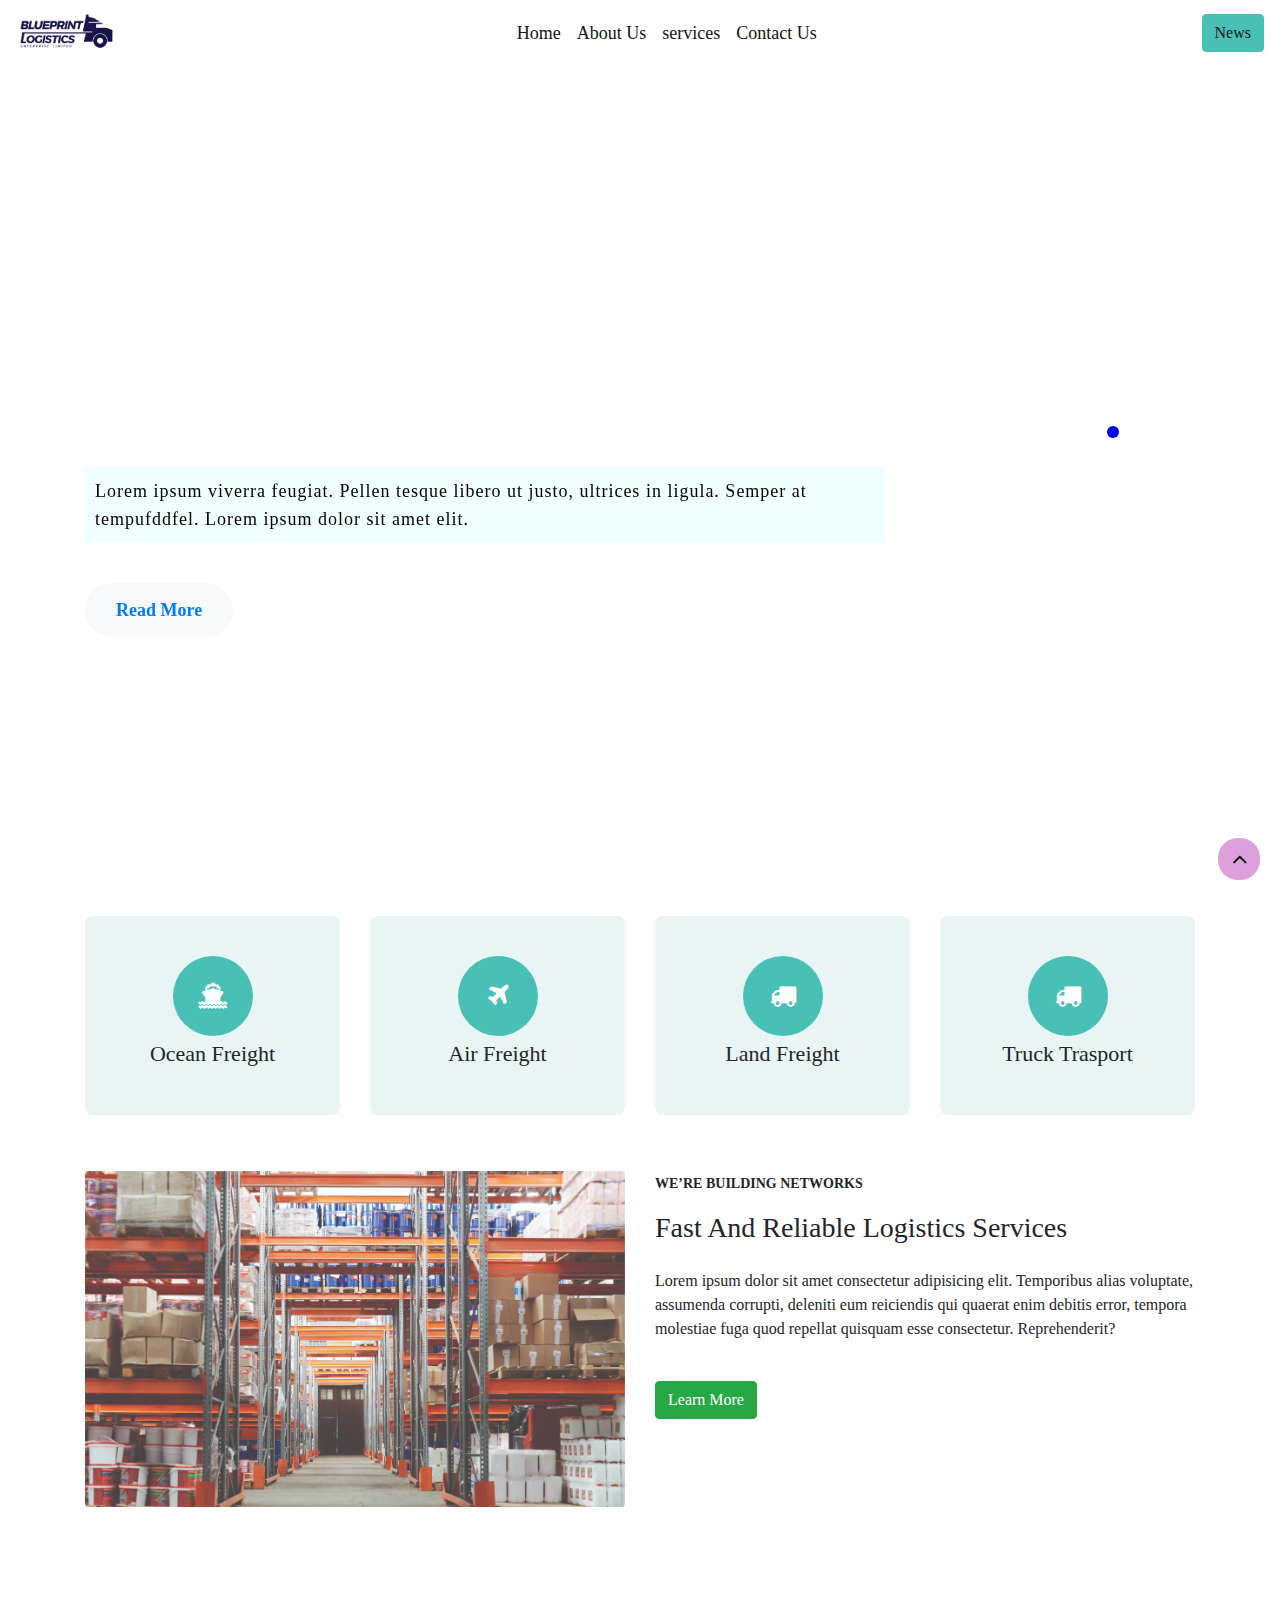
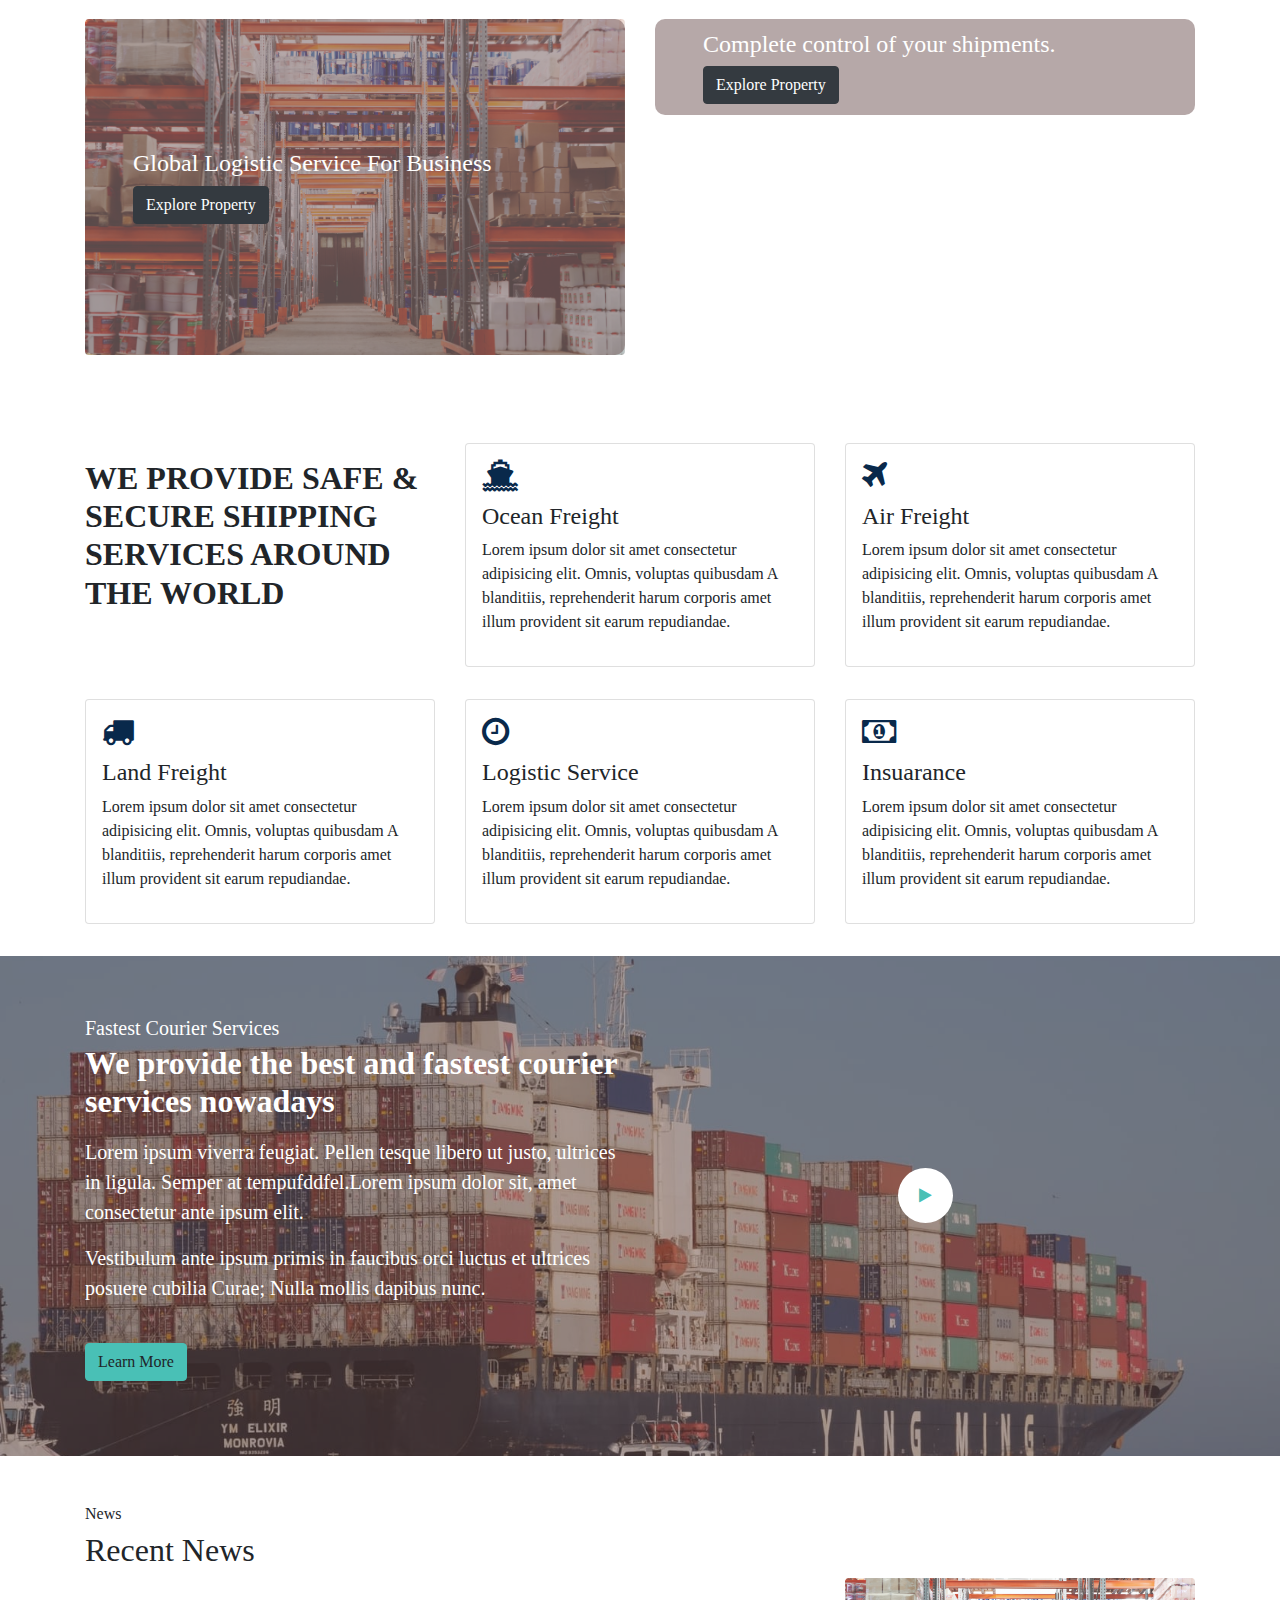
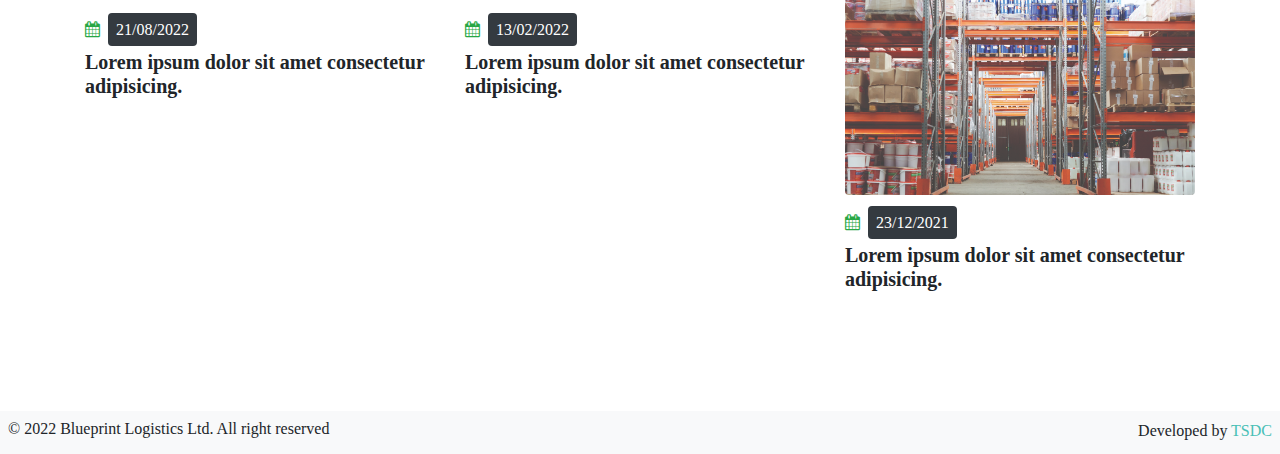
==== index.html @ 457ecf38 "Signed-off-by: akonaay <ambrosesulley4@gmail.com>" ====
<!DOCTYPE html>
<html lang="en">
	<head>
		<meta charset="UTF-8" />
		<meta http-equiv="X-UA-Compatible" content="IE=edge" />
		<meta name="viewport" content="width=device-width, initial-scale=1.0" />
		<title>Blueprint Logistics | Home</title>
		<link rel="stylesheet" href="/assets/css/style.css" />
		<link rel="stylesheet" href="/assets/css/app.css" />
		<link
			rel="stylesheet"
			href="assets/font-awesome-4.7.0/css/font-awesome.css"
		/>
	</head>

	<body>
		<!-- Navbar  -->
		<header class="fixed-top bg-white">
			<nav class="navbar navbar-expand-md navbar-dark text-black-50">
				<a class="navbar-brand" href="/">
					<img src="/assets/img/logo2png.png" alt="" width="100px" />
					<!-- <span>5of10</span> -->
				</a>

				<button
					class="navbar-toggler p-3"
					type="button"
					data-toggle="collapse"
					data-target="#navbarSupportedContent"
					aria-controls="navbarSupportedContent"
					aria-expanded="false"
					aria-label="Toggle navigation"
				>
					<span class="navbar-toggler-icon"></span>
				</button>

				<div class="collapse navbar-collapse" id="navbarSupportedContent">
					<ul class="navbar-nav m-auto">
						<li class="nav-item active">
							<a class="nav-link nav-link-menu text-white-1" href="/"
								>Home <span class="sr-only">(current)</span></a
							>
						</li>
						<li class="nav-item">
							<a class="nav-link nav-link-menu" href="#!">About Us</a>
						</li>
						<li class="nav-item">
							<a class="nav-link nav-link-menu" href="#!">services</a>
						</li>
						<li class="nav-item">
							<a class="nav-link nav-link-menu" href="#!">Contact Us</a>
						</li>
					</ul>

					<ul class="navbar-nav">
						<li class="nav-item">
							<a class="btn btn-md btn-primary" href="#!">News</a>
						</li>
					</ul>
				</div>
			</nav>
		</header>

		<!-- Slider -->
		<section class="w3l-main-slider banner-slider" id="home">
			<div class="owl-one owl-carousel owl-theme">
				<div class="item">
					<div class="slider-info banner-view banner-top1">
						<div class="container text center">
							<div class="banner-info">
								<h3>
									Next Generation of
									<span class="text-capitalize">Logistics</span>
								</h3>
								<div class="banner-info-top">
									<p
										style="
											color: black !important;
											background-color: azure;
											padding: 10px;
										"
									>
										Lorem ipsum viverra feugiat. Pellen tesque libero ut justo,
										ultrices in ligula. Semper at tempufddfel. Lorem ipsum dolor
										sit amet elit.
									</p>
									<a href="#!" class="btn btn-style btn-light mt-4"
										>Read More
									</a>
								</div>
							</div>
						</div>
					</div>
				</div>
				<div class="item">
					<div class="slider-info banner-view banner-top2">
						<div class="container">
							<div class="banner-info">
								<h3>Worldwide Logistics Network</h3>
								<div class="banner-info-top">
									<p
										style="
											color: black !important;
											background-color: azure;
											padding: 10px;
										"
									>
										Lorem ipsum viverra feugiat. Pellen tesque libero ut justo,
										ultrices in ligula. Semper at tempufddfel. Lorem ipsum dolor
										sit amet elit. ultrices in ligula.
									</p>
									<a href="#!" class="btn btn-style btn-light mt-4"
										>Read More
									</a>
								</div>
							</div>
						</div>
					</div>
				</div>
			</div>
		</section>

		<!-- Widget 01 -->
		<div class="py-3">
			<div class="container">
				<div class="row">
					<div class="col-md-3 mb-3">
						<div class="box-wrapper text-center">
							<div class="icon-holder">
								<span
									class="fa fa-ship service-icon bg-primary"
									aria-hidden="true"
								></span>
							</div>
							<h3>Ocean Freight</h3>
						</div>
					</div>
					<div class="col-md-3 mb-3">
						<div class="box-wrapper text-center">
							<div class="icon-holder">
								<span
									class="fa fa-plane service-icon bg-primary"
									aria-hidden="true"
								></span>
							</div>
							<h3>Air Freight</h3>
						</div>
					</div>
					<div class="col-md-3 mb-3">
						<div class="box-wrapper text-center">
							<div class="icon-holder">
								<span
									class="fa fa-truck service-icon bg-primary"
									aria-hidden="true"
								></span>
							</div>
							<h3>Land Freight</h3>
						</div>
					</div>
					<div class="col-md-3 mb-3">
						<div class="box-wrapper text-center">
							<div class="icon-holder">
								<span
									class="fa fa-truck service-icon bg-primary"
									aria-hidden="true"
								></span>
							</div>
							<h3>Truck Trasport</h3>
						</div>
					</div>
				</div>
			</div>
		</div>

		<!-- Feature 02  -->
		<div class="py-4">
			<div class="container">
				<div class="row">
					<div class="col-md-6 mb-3">
						<img
							src="/assets/img/banner9.jpg"
							alt=""
							class="img-fluid rounded"
						/>
					</div>
					<div class="col-md-6 mb-3">
						<div class="wrapper">
							<span style="font-size: 14px; font-weight: 700"
								>WE’RE BUILDING NETWORKS</span
							>
							<h3 class="mt-3 mb-4">Fast And Reliable Logistics Services</h3>
							<p>
								Lorem ipsum dolor sit amet consectetur adipisicing elit.
								Temporibus alias voluptate, assumenda corrupti, deleniti eum
								reiciendis qui quaerat enim debitis error, tempora molestiae
								fuga quod repellat quisquam esse consectetur. Reprehenderit?
							</p>
							<a href="#!" class="btn btn-success mt-4">Learn More</a>
						</div>
					</div>
				</div>
			</div>
		</div>

		<!-- Feature 01  -->
		<div class="w3l-3-grids py-5" id="grids-3">
			<div class="container py-md-4">
				<div class="row">
					<div class="col-md-6 mt-md-0">
						<div class="grids3-info position-relative">
							<div class="d-block zoom">
								<img
									src="assets/img/banner9.jpg"
									alt=""
									class="img-fluid news-image rounded"
								/>
							</div>
							<div class="w3-grids3-info">
								<div class="gdnhy-1">
									<h4>Global Logistic Service For Business</h4>
									<a class="btn btn-dark" href="#"> Explore Property </a>
								</div>
							</div>
						</div>
					</div>
					<div class="col-md-6 mt-md-0 mt-4 grids3-info2">
						<div class="grids3-info position-relative">
							<a href="#img" class="d-block zoom"
								><img
									src="assets/img/banner8.jpg"
									alt=""
									class="img-fluid news-image rounded"
							/></a>
							<div class="w3-grids3-info second">
								<div class="gdnhy-1">
									<h4>Complete control of your shipments.</h4>
									<a class="btn btn-dark" href="#"> Explore Property </a>
								</div>
							</div>
						</div>
					</div>
				</div>
			</div>
		</div>

		<!-- Feature 04 - Services  -->
		<div class="py-3">
			<div class="container">
				<div class="row mb-3">
					<div class="col-md-4 mb-3">
						<div>
							<h2 class="pt-3 font-weight-bold">
								WE PROVIDE SAFE & SECURE SHIPPING SERVICES AROUND THE WORLD
							</h2>
						</div>
					</div>
					<div class="col-md-4 mb-3 service-item">
						<div class="card p-3">
							<i class="fa fa-ship fa-2x"></i>
							<h4>Ocean Freight</h4>
							<p>
								Lorem ipsum dolor sit amet consectetur adipisicing elit. Omnis,
								voluptas quibusdam A blanditiis, reprehenderit harum corporis
								amet illum provident sit earum repudiandae.
							</p>
						</div>
					</div>
					<div class="col-md-4 mb-3 service-item">
						<div class="card p-3">
							<i class="fa fa-plane fa-2x"></i>
							<h4>Air Freight</h4>
							<p>
								Lorem ipsum dolor sit amet consectetur adipisicing elit. Omnis,
								voluptas quibusdam A blanditiis, reprehenderit harum corporis
								amet illum provident sit earum repudiandae.
							</p>
						</div>
					</div>
				</div>
				<div class="row">
					<div class="col-md-4 mb-3 service-item">
						<div class="card p-3">
							<i class="fa fa-truck fa-2x"></i>
							<h4>Land Freight</h4>
							<p>
								Lorem ipsum dolor sit amet consectetur adipisicing elit. Omnis,
								voluptas quibusdam A blanditiis, reprehenderit harum corporis
								amet illum provident sit earum repudiandae.
							</p>
						</div>
					</div>
					<div class="col-md-4 mb-3 service-item">
						<div class="card p-3">
							<i class="fa fa-clock-o fa-2x"></i>
							<h4>Logistic Service</h4>
							<p>
								Lorem ipsum dolor sit amet consectetur adipisicing elit. Omnis,
								voluptas quibusdam A blanditiis, reprehenderit harum corporis
								amet illum provident sit earum repudiandae.
							</p>
						</div>
					</div>
					<div class="col-md-4 mb-3 service-item">
						<div class="card p-3">
							<i class="fa fa-money fa-2x"></i>
							<h4>Insuarance</h4>
							<p>
								Lorem ipsum dolor sit amet consectetur adipisicing elit. Omnis,
								voluptas quibusdam A blanditiis, reprehenderit harum corporis
								amet illum provident sit earum repudiandae.
							</p>
						</div>
					</div>
				</div>
			</div>
		</div>

		<!-- Feature 03 - Video  -->
		<div class="py-4 w3l-index5">
			<div class="container">
				<div class="row">
					<div class="col-md-6 mb-3">
						<div class="wrapper">
							<h5 class="title-subw3hny mb-1">Fastest Courier Services</h5>
							<h2 class="title-w3l two mb-2 font-weight-bold">
								We provide the best and fastest courier services nowadays
							</h2>
							<p class="my-3 lead">
								Lorem ipsum viverra feugiat. Pellen tesque libero ut justo,
								ultrices in ligula. Semper at tempufddfel.Lorem ipsum dolor sit,
								amet consectetur ante ipsum elit.
							</p>
							<p class="my-3 lead">
								Vestibulum ante ipsum primis in faucibus orci luctus et ultrices
								posuere cubilia Curae; Nulla mollis dapibus nunc.
							</p>
							<a href="#!" class="btn btn-primary mt-4">Learn More </a>
						</div>
					</div>
					<div class="col-md-6 mb-3 align-items-center">
						<div class="position-relative mt-10">
							<a
								href="#!"
								class="popup-with-zoom-anim play-view text-center position-absolute"
							>
								<span class="video-play-icon">
									<span class="fa fa-play"></span>
								</span>
							</a>
						</div>
					</div>
				</div>
			</div>
		</div>

		<!-- Feature 04 News -->
		<div class="py-5">
			<div class="container">
				<div class="wrapper-header">
					<h6>News</h6>
					<h2>Recent News</h2>
				</div>
				<div class="row">
					<div class="col-md-4 mb-3">
						<div>
							<img
								src="/assets/img/banner8.jpg"
								alt=""
								class="img-fluid rounded"
							/>
							<div class="mt-3">
								<i class="fa fa-calendar text-success mr-1"></i>
								<span class="bg-dark p-2 rounded text-white">21/08/2022</span>
							</div>
							<h5 class="mt-2 font-weight-bold">
								Lorem ipsum dolor sit amet consectetur adipisicing.
							</h5>
						</div>
					</div>
					<div class="col-md-4 mb-3">
						<div>
							<img
								src="/assets/img/banner7.jpg"
								alt=""
								class="img-fluid rounded"
							/>
							<div class="mt-3">
								<i class="fa fa-calendar text-success mr-1"></i>
								<span class="bg-dark p-2 rounded text-white">13/02/2022</span>
							</div>
							<h5 class="mt-2 font-weight-bold">
								Lorem ipsum dolor sit amet consectetur adipisicing.
							</h5>
						</div>
					</div>
					<div class="col-md-4 mb-3">
						<div>
							<img
								src="/assets/img/banner9.jpg"
								alt=""
								class="img-fluid rounded"
							/>
							<div class="mt-3">
								<i class="fa fa-calendar text-success mr-1"></i>
								<span class="bg-dark p-2 rounded text-white">23/12/2021</span>
							</div>
							<h5 class="mt-2 font-weight-bold">
								Lorem ipsum dolor sit amet consectetur adipisicing.
							</h5>
						</div>
					</div>
				</div>
			</div>
		</div>

		<!-- Footer  -->
		<div class="feature-05 mt-lg-5 mt-md-3">
			<!-- Move to Top  -->
			<button
				onclick="topFunction()"
				id="movetop"
				title="Go to top"
				style="display: block"
			>
				<span class="fa fa-angle-up"></span>
			</button>
			<script>
				// When the user scrolls down 20px from the top of the document, show the button
				window.onscroll = function () {
					scrollFunction();
				};

				function scrollFunction() {
					if (
						document.body.scrollTop > 20 ||
						document.documentElement.scrollTop > 20
					) {
						document.getElementById("movetop").style.display = "block";
					} else {
						document.getElementById("movetop").style.display = "none";
					}
				}

				// When the user clicks on the button, scroll to the top of the document
				function topFunction() {
					document.body.scrollTop = 0;
					document.documentElement.scrollTop = 0;
				}
			</script>
			<!-- //move top -->

			<!-- Copyright  -->
			<div class="d-flex justify-content-between bg-light p-2">
				<h6>© 2022 Blueprint Logistics Ltd. All right reserved</h6>
				<div>
					Developed by
					<a
						href="http://ambrosedev.netlify.app"
						target="_blank"
						rel="noopener noreferrer"
						>TSDC</a
					>
				</div>
			</div>
		</div>

		<script src="/assets/js/jquery-3.6.0.min.js"></script>
		<script src="/assets/js/lightbox-plus-jquery.min.js"></script>
		<script src="/assets/js/script.js"></script>

		<!-- video popup -->
		<script src="/assets/js/jquery.magnific-popup.min.js"></script>
		<script>
			$(document).ready(function () {
				$(".popup-with-zoom-anim").magnificPopup({
					type: "inline",

					fixedContentPos: false,
					fixedBgPos: true,

					overflowY: "auto",

					closeBtnInside: true,
					preloader: false,

					midClick: true,
					removalDelay: 300,
					mainClass: "my-mfp-zoom-in",
				});

				$(".popup-with-move-anim").magnificPopup({
					type: "inline",

					fixedContentPos: false,
					fixedBgPos: true,

					overflowY: "auto",

					closeBtnInside: true,
					preloader: false,

					midClick: true,
					removalDelay: 300,
					mainClass: "my-mfp-slide-bottom",
				});
			});
		</script>
		<!-- //video popup -->

		<!-- owl carousel -->
		<script src="/assets/js/owl.carousel.js"></script>
		<!-- script for banner slider-->
		<script>
			$(document).ready(function () {
				$(".owl-one").owlCarousel({
					loop: true,
					margin: 0,
					nav: false,
					responsiveClass: true,
					autoplay: true,
					autoplayTimeout: 5000,
					autoplaySpeed: 1000,
					autoplayHoverPause: false,
					responsive: {
						0: {
							items: 1,
						},
						480: {
							items: 1,
						},
						667: {
							items: 1,
						},
						1000: {
							items: 1,
						},
					},
				});
			});
		</script>

		<!-- disable body scroll which navbar is in active -->
		<script>
			$(function () {
				$(".navbar-toggler").click(function () {
					$("body").toggleClass("noscroll");
				});
			});
		</script>
		<script src="/assets/js/bootstrap.min.js"></script>
	</body>
</html>
---- assets/css/app.css ----
/**
 * Owl Carousel v2.3.4
 * Copyright 2013-2018 David Deutsch
 * Licensed under: SEE LICENSE IN https://github.com/OwlCarousel2/OwlCarousel2/blob/master/LICENSE
 */
.owl-carousel,
.owl-carousel .owl-item {
    -webkit-tap-highlight-color: transparent;
    position: relative;
}

.owl-carousel {
    display: none;
    width: 100%;
}

.owl-carousel .owl-stage {
    position: relative;
    touch-action: manipulation;
    -moz-backface-visibility: hidden;
}

.owl-carousel .owl-stage:after {
    content: ".";
    display: block;
    clear: both;
    visibility: hidden;
    line-height: 0;
    height: 0;
}

.owl-carousel .owl-stage-outer {
    position: relative;
    overflow: hidden;
    -webkit-transform: translate3d(0, 0, 0);
}

.owl-carousel .owl-item,
.owl-carousel .owl-wrapper {
    -webkit-backface-visibility: hidden;
    -webkit-transform: translate3d(0, 0, 0);
}

.owl-carousel .owl-item {
    min-height: 1px;
    float: left;
    -webkit-backface-visibility: hidden;
    -webkit-touch-callout: none;
}

.owl-carousel .owl-dots.disabled,
.owl-carousel .owl-nav.disabled {
    display: none;
}

.no-js .owl-carousel,
.owl-carousel.owl-loaded {
    display: block;
}

.owl-carousel .owl-dot,
.owl-carousel .owl-nav .owl-next,
.owl-carousel .owl-nav .owl-prev {
    cursor: pointer;
    -webkit-user-select: none;
    -moz-user-select: none;
    -ms-user-select: none;
    user-select: none;
}

.owl-carousel .owl-nav button.owl-next,
.owl-carousel .owl-nav button.owl-prev,
.owl-carousel button.owl-dot {
    border: none;
}

.owl-carousel.owl-loading {
    opacity: 0;
    display: block;
}

.owl-carousel.owl-hidden {
    opacity: 0;
}

.owl-carousel.owl-refresh .owl-item {
    visibility: hidden;
}

.owl-carousel.owl-drag .owl-item {
    touch-action: pan-y;
    -webkit-user-select: none;
    -moz-user-select: none;
    -ms-user-select: none;
    user-select: none;
}

.owl-carousel.owl-grab {
    cursor: move;
    cursor: -webkit-grab;
    cursor: grab;
}

.owl-carousel.owl-rtl {
    direction: rtl;
}

.owl-carousel.owl-rtl .owl-item {
    float: right;
}

.owl-carousel .animated {
    -webkit-animation-duration: 1s;
    animation-duration: 1s;
    -webkit-animation-fill-mode: both;
    animation-fill-mode: both;
}

.owl-carousel .owl-animated-in {
    z-index: 0;
}

.owl-carousel .owl-animated-out {
    z-index: 1;
}

.owl-carousel .fadeOut {
    -webkit-animation-name: fadeOut;
    animation-name: fadeOut;
}

@-webkit-keyframes fadeOut {
    0% {
        opacity: 1;
    }

    100% {
        opacity: 0;
    }
}

@keyframes fadeOut {
    0% {
        opacity: 1;
    }

    100% {
        opacity: 0;
    }
}

.owl-height {
    transition: height .5s ease-in-out;
}

.owl-carousel .owl-item .owl-lazy {
    opacity: 0;
    transition: opacity .4s ease;
}

.owl-carousel .owl-item .owl-lazy:not([src]),
.owl-carousel .owl-item .owl-lazy[src^=""] {
    max-height: 0;
}

.owl-carousel .owl-item img.owl-lazy {
    transform-style: preserve-3d;
}

.owl-carousel .owl-video-wrapper {
    position: relative;
    height: 100%;
    background: #000;
}

.owl-carousel .owl-video-play-icon {
    position: absolute;
    height: 80px;
    width: 80px;
    left: 50%;
    top: 50%;
    margin-left: -40px;
    margin-top: -40px;
    background: url(owl.video.play.png) no-repeat;
    cursor: pointer;
    z-index: 1;
    -webkit-backface-visibility: hidden;
    transition: transform .1s ease;
}

.owl-carousel .owl-video-play-icon:hover {
    transform: scale(1.3, 1.3);
}

.owl-carousel .owl-video-playing .owl-video-play-icon,
.owl-carousel .owl-video-playing .owl-video-tn {
    display: none;
}

.owl-carousel .owl-video-tn {
    opacity: 0;
    height: 100%;
    background-position: center center;
    background-repeat: no-repeat;
    background-size: contain;
    transition: opacity .4s ease;
}

.owl-carousel .owl-video-frame {
    position: relative;
    z-index: 1;
    height: 100%;
    width: 100%;
}

@media (max-width: 992px) {
    .owl-theme .owl-nav {
        display: none !important;
    }
}

@media (max-width: 568px) {

    .owl-carousel .owl-dots.disabled,
    .owl-carousel .owl-nav.disabled {
        display: none;
    }
}

/**
  * Owl Carousel v2.3.4
  * Copyright 2013-2018 David Deutsch
  * Licensed under: SEE LICENSE IN https://github.com/OwlCarousel2/OwlCarousel2/blob/master/LICENSE
  */
.owl-theme .owl-dots,
.owl-theme .owl-nav {
    text-align: right;
    -webkit-tap-highlight-color: transparent;
}

.owl-theme .owl-nav {
    display: block;
}

.owl-dots {
    margin-top: 0px;
    position: absolute;
    right: 12%;
    bottom: 48%;
    background: none;
}

.owl-theme .owl-nav [class*=owl-] {
    color: rgb(22, 20, 20);
    font-size: 20px;
    margin: 0px;
    width: 46px;
    background: rgba(255, 255, 255, 0.21);
    display: inline-block;
    cursor: pointer;
    transition: 0.3s ease-in-out;
    height: 46px;
    line-height: 15px;
    border-radius: 50%;
}

.owl-theme .owl-nav [class*=owl-]:hover {
    background: #fff;
    opacity: 1;
    color: #fe5a0e;
    text-decoration: none;
    outline: none;
    box-shadow: none;
    transition: 0.3s ease-in-out;
}

.owl-theme .owl-nav [class*=owl-]:focus,
.owl-theme:focus,
.owl-dots:focus,
.owl-dot:focus {
    outline: none;
    box-shadow: none;
}

.owl-theme .owl-nav .disabled {
    opacity: .5;
    cursor: default;
}

.owl-theme .owl-nav.disabled+.owl-dots {
    margin-top: 30px;
}

.owl-theme .owl-dots .owl-dot {
    display: block;
    zoom: 1;
    background: transparent;
}

.owl-theme .owl-dots .owl-dot span {
    width: 12px;
    height: 12px;
    margin: 5px 1px;
    background: #fff;
    display: block;
    -webkit-backface-visibility: visible;
    transition: opacity .2s ease;
    position: relative;
    border-radius: 50%;
}

button.owl-next,
button.owl-prev {
    position: absolute;
    bottom: 50%;
}

button.owl-prev {
    left: 10px;
}

button.owl-next {
    right: 10px;
}

.owl-theme .owl-dots .owl-dot.active span,
.owl-theme .owl-dots .owl-dot:hover span {
    background: blue;
}


/*  */

.slider-content h3{
    font-size: 70px !important;
    line-height: 80px !important;
    color: #fff;
}

.slider-content p{
    color: #fff;
}

.w3l-3-grids .w3-grids3-info {
    position: absolute;
    left: 0;
    top: 0;
    right: 0;
    bottom: 0;
    display: grid;
    align-content: center;
    overflow: hidden;
    padding: 3em;
    background-color: rgba(109, 82, 82, 0.5);
    border-radius: 10px;
}

.gdnhy-1 h4{
    color: white !important;
}


.w3l-index5 {
    background: url(../img/banner5.jpg) no-repeat center;
    -ms-background-size: cover;
    background-size: cover;
    position: relative;
    display: grid;
    align-items: center;
    background-size: cover;
    z-index: 0;
    position: relative;
    min-height: 500px;
    padding: 15px;
    color: #fff;
    background-color: rgb(79, 78, 76);
}

.w3l-index5:before {
    content: "";
    background: rgba(109, 82, 82, 0.5);
    position: absolute;
    top: 0;
    bottom: 0;
    left: 0;
    right: 0;
    z-index: -1;
}

.w3l-index5 span.video-play-icon {
    background: #fff;
    display: inline-block;
    width: 55px;
    height: 55px;
    line-height: 55px;
    border-radius: 50%;
    -webkit-animation: ripple 1s linear infinite;
    animation: ripple 1s linear infinite;
    transition: 0.3s ease-in-out;
    -webkit-transition: 0.3s ease-in-out;
    -moz-transition: 0.3s ease-in-out;
    -ms-transition: 0.3s ease-in-out;
    -o-transition: 0.3s ease-in-out;
}

.w3l-index5 span.video-play-icon span {
    color: var(--primary-color);
}

.w3l-index5 span.video-play-icon:hover {
    transform: scale(1.1);
    transition: 0.3s ease-in-out;
    -webkit-transition: 0.3s ease-in-out;
    -moz-transition: 0.3s ease-in-out;
    -ms-transition: 0.3s ease-in-out;
    -o-transition: 0.3s ease-in-out;
}

.w3l-index5 span.fa.fa-play {
    line-height: 55px;
}

.w3l-index5 .play-view {
    left: 0;
    right: 0;
    top: calc(50% - 40px);
}

.mt-10{
    margin-top: 12rem;
}

@media (max-width: 390px) {
    .mt-10{
        margin-top: 7rem;
    }
}

@media (max-width: 800px) {
    .w3l-clients .logos img {
        margin: 0 0px;
        opacity: 0.9;
    }
}

@media (max-width: 667px) {
    .w3l-index5 .play-view {
        left: 0;
        right: 0;
        top: calc(50% - 28px);
    }



    #small-dialog {
        max-width: 450px;
        margin: 40px auto;
        position: relative;
    }

    .w3l-index5 {
        border-radius: 4px;
        min-height: 300px;
    }
}
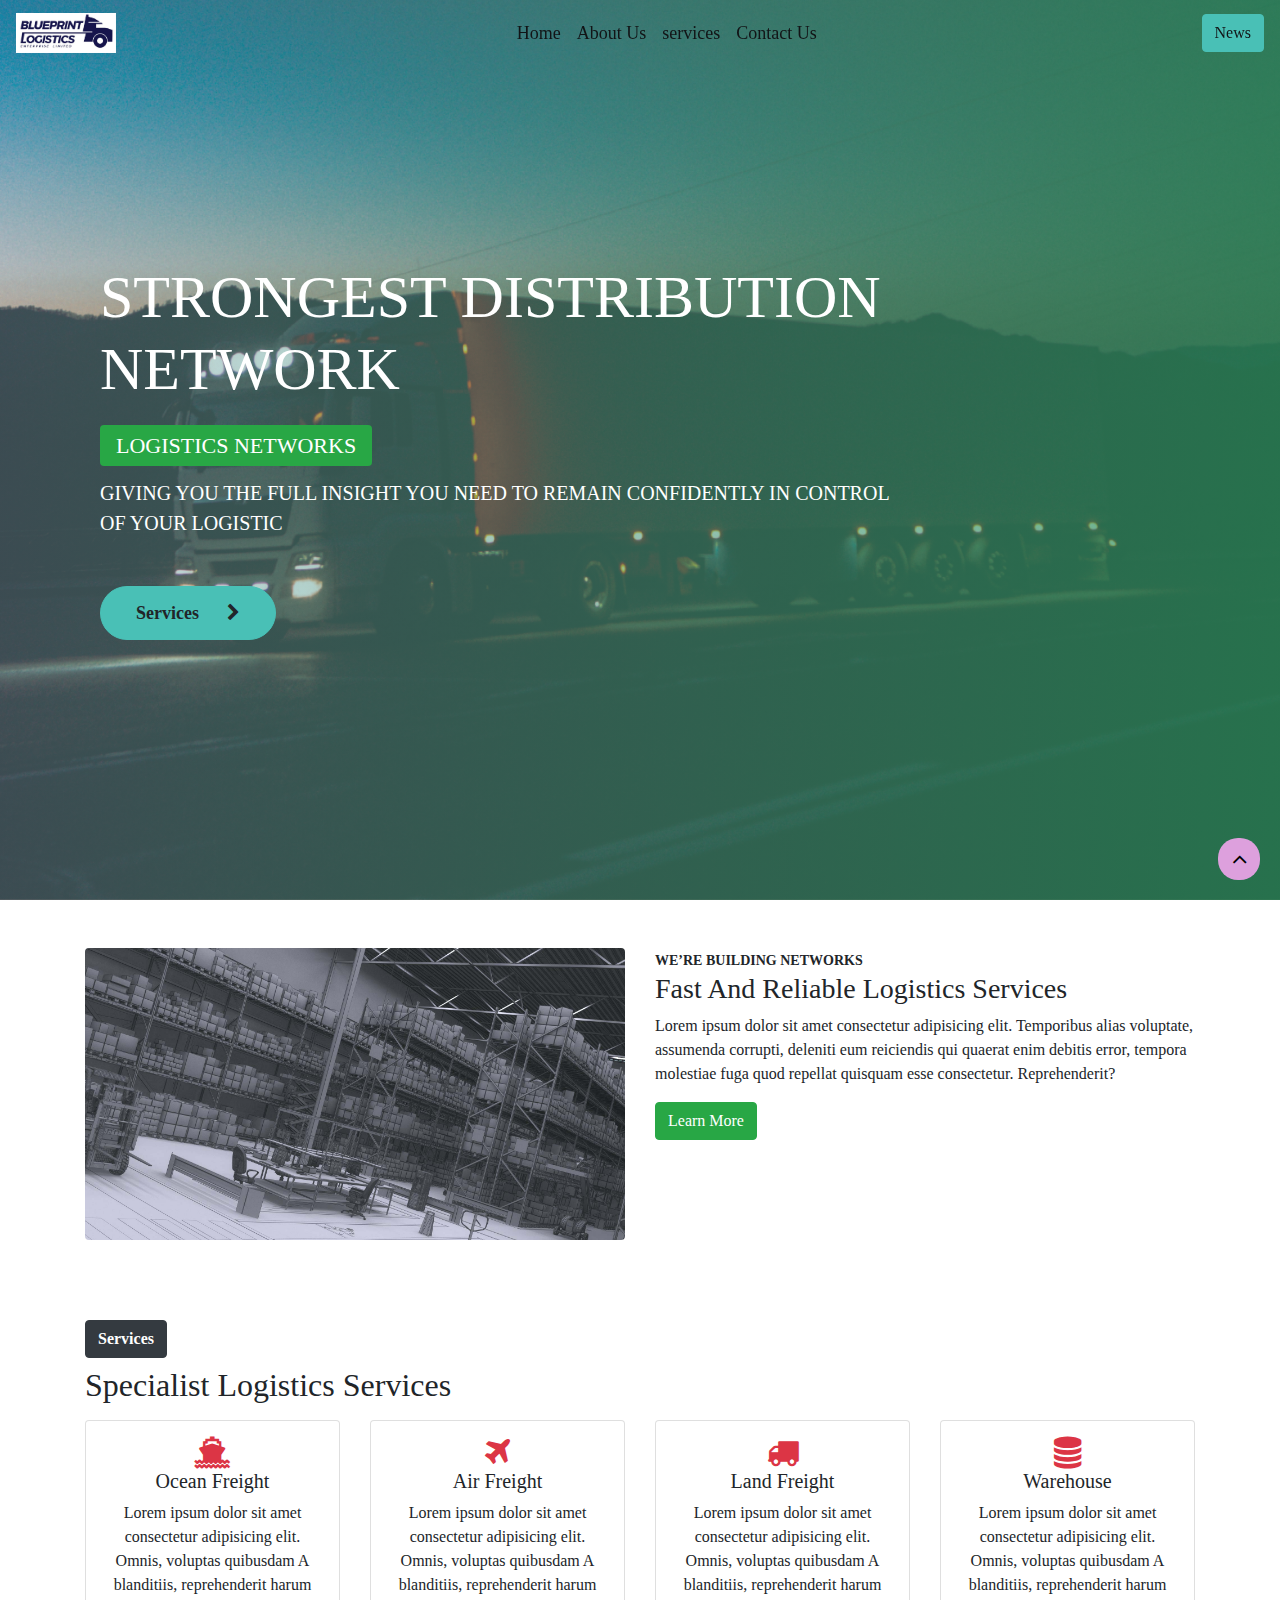
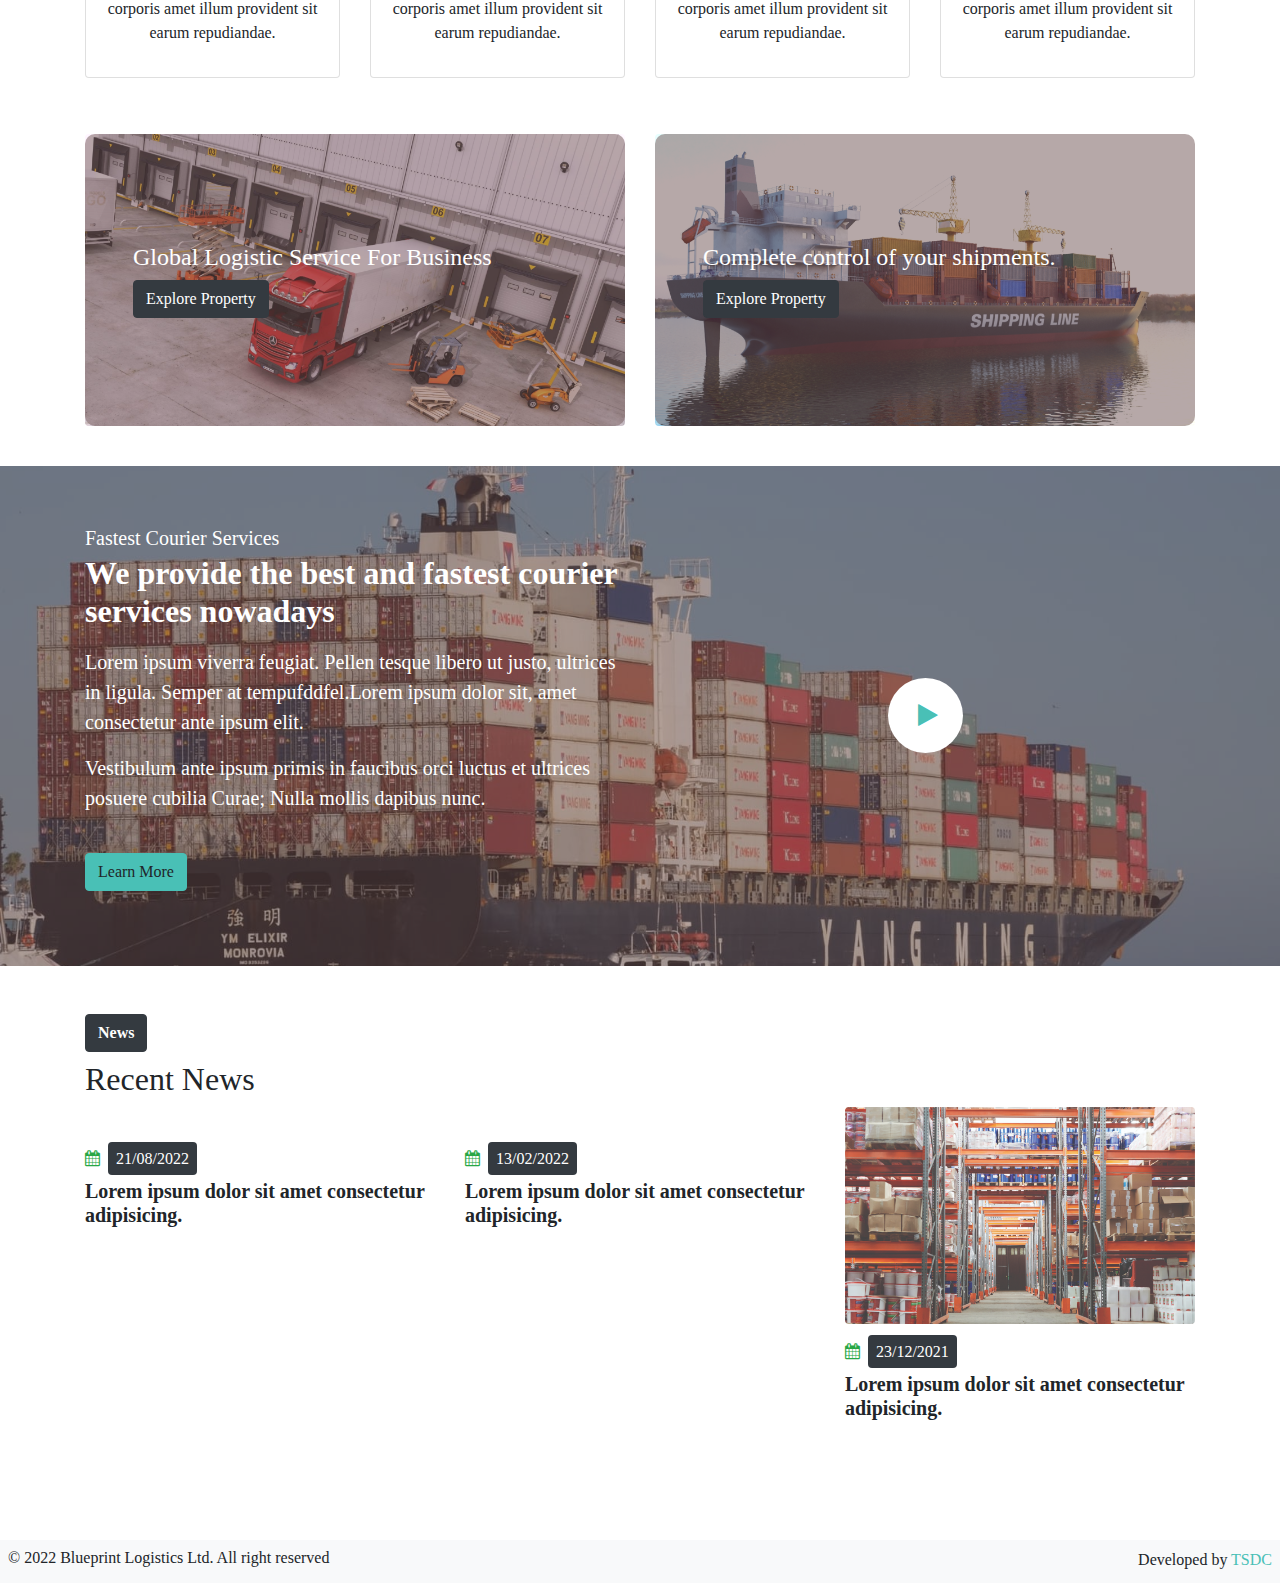
==== commit e0ece53c: "Signed-off-by: akonaay <ambrosesulley4@gmail.com>" ====
--- a/index.html
+++ b/index.html
@@ -15,7 +15,7 @@
 
 	<body>
 		<!-- Navbar  -->
-		<header class="fixed-top bg-white">
+		<header class="fixed-top" id="site-header">
 			<nav class="navbar navbar-expand-md navbar-dark text-black-50">
 				<a class="navbar-brand" href="/">
 					<img src="/assets/img/logo2png.png" alt="" width="100px" />
@@ -42,13 +42,17 @@
 							>
 						</li>
 						<li class="nav-item">
-							<a class="nav-link nav-link-menu" href="#!">About Us</a>
+							<a class="nav-link nav-link-menu" href="about.html">About Us</a>
 						</li>
 						<li class="nav-item">
-							<a class="nav-link nav-link-menu" href="#!">services</a>
+							<a class="nav-link nav-link-menu" href="services.html"
+								>services</a
+							>
 						</li>
 						<li class="nav-item">
-							<a class="nav-link nav-link-menu" href="#!">Contact Us</a>
+							<a class="nav-link nav-link-menu" href="contact.html"
+								>Contact Us</a
+							>
 						</li>
 					</ul>
 
@@ -61,141 +65,124 @@
 			</nav>
 		</header>
 
-		<!-- Slider -->
-		<section class="w3l-main-slider banner-slider" id="home">
-			<div class="owl-one owl-carousel owl-theme">
-				<div class="item">
-					<div class="slider-info banner-view banner-top1">
-						<div class="container text center">
-							<div class="banner-info">
-								<h3>
-									Next Generation of
-									<span class="text-capitalize">Logistics</span>
-								</h3>
-								<div class="banner-info-top">
-									<p
-										style="
-											color: black !important;
-											background-color: azure;
-											padding: 10px;
-										"
+		<!-- Banner -->
+		<div class="banner">
+			<div id="demo-1">
+				<div class="demo-inner-content container">
+					<div class="container-fluid">
+						<div class="row align-items-center">
+							<!-- order-lg-first -->
+							<div class="col-md-9 mt-lg-0 mt-5 mb-4">
+								<h1 class="mb-4 display-4 text-white" style="font-size: 60px">
+									STRONGEST DISTRIBUTION NETWORK
+								</h1>
+								<p>
+									<span
+										style="font-size: 22px"
+										class="pt-2 pb-2 pl-3 pr-3 bg-success rounded text-white"
+										>LOGISTICS NETWORKS</span
 									>
-										Lorem ipsum viverra feugiat. Pellen tesque libero ut justo,
-										ultrices in ligula. Semper at tempufddfel. Lorem ipsum dolor
-										sit amet elit.
-									</p>
-									<a href="#!" class="btn btn-style btn-light mt-4"
-										>Read More
+								</p>
+								<span class="text-white mt-2" style="font-size: 20px">
+									GIVING YOU THE FULL INSIGHT YOU NEED TO REMAIN CONFIDENTLY IN
+									CONTROL OF YOUR LOGISTIC
+								</span>
+								<div class="mt-5">
+									<a
+										class="btn btn-primary btn-style mr-2 rounded-pill text-lg-center"
+										href="#!"
+									>
+										Services <i class="fa fa-chevron-right ml-4"></i>
 									</a>
 								</div>
 							</div>
 						</div>
 					</div>
 				</div>
-				<div class="item">
-					<div class="slider-info banner-view banner-top2">
-						<div class="container">
-							<div class="banner-info">
-								<h3>Worldwide Logistics Network</h3>
-								<div class="banner-info-top">
-									<p
-										style="
-											color: black !important;
-											background-color: azure;
-											padding: 10px;
-										"
-									>
-										Lorem ipsum viverra feugiat. Pellen tesque libero ut justo,
-										ultrices in ligula. Semper at tempufddfel. Lorem ipsum dolor
-										sit amet elit. ultrices in ligula.
-									</p>
-									<a href="#!" class="btn btn-style btn-light mt-4"
-										>Read More
-									</a>
-								</div>
-							</div>
-						</div>
-					</div>
-				</div>
-			</div>
-		</section>
-
-		<!-- Widget 01 -->
-		<div class="py-3">
-			<div class="container">
-				<div class="row">
-					<div class="col-md-3 mb-3">
-						<div class="box-wrapper text-center">
-							<div class="icon-holder">
-								<span
-									class="fa fa-ship service-icon bg-primary"
-									aria-hidden="true"
-								></span>
-							</div>
-							<h3>Ocean Freight</h3>
-						</div>
-					</div>
-					<div class="col-md-3 mb-3">
-						<div class="box-wrapper text-center">
-							<div class="icon-holder">
-								<span
-									class="fa fa-plane service-icon bg-primary"
-									aria-hidden="true"
-								></span>
-							</div>
-							<h3>Air Freight</h3>
-						</div>
-					</div>
-					<div class="col-md-3 mb-3">
-						<div class="box-wrapper text-center">
-							<div class="icon-holder">
-								<span
-									class="fa fa-truck service-icon bg-primary"
-									aria-hidden="true"
-								></span>
-							</div>
-							<h3>Land Freight</h3>
-						</div>
-					</div>
-					<div class="col-md-3 mb-3">
-						<div class="box-wrapper text-center">
-							<div class="icon-holder">
-								<span
-									class="fa fa-truck service-icon bg-primary"
-									aria-hidden="true"
-								></span>
-							</div>
-							<h3>Truck Trasport</h3>
-						</div>
-					</div>
-				</div>
 			</div>
 		</div>
 
 		<!-- Feature 02  -->
-		<div class="py-4">
+		<div class="py-5">
 			<div class="container">
 				<div class="row">
 					<div class="col-md-6 mb-3">
 						<img
-							src="/assets/img/banner9.jpg"
+							src="/assets/img/warehouse.jpg"
 							alt=""
 							class="img-fluid rounded"
 						/>
 					</div>
-					<div class="col-md-6 mb-3">
+					<div class="col-md-6">
 						<div class="wrapper">
 							<span style="font-size: 14px; font-weight: 700"
 								>WE’RE BUILDING NETWORKS</span
 							>
-							<h3 class="mt-3 mb-4">Fast And Reliable Logistics Services</h3>
+							<h3 class="">Fast And Reliable Logistics Services</h3>
 							<p>
 								Lorem ipsum dolor sit amet consectetur adipisicing elit.
 								Temporibus alias voluptate, assumenda corrupti, deleniti eum
 								reiciendis qui quaerat enim debitis error, tempora molestiae
 								fuga quod repellat quisquam esse consectetur. Reprehenderit?
 							</p>
-							<a href="#!" class="btn btn-success mt-4">Learn More</a>
+							<a href="#!" class="btn btn-success">Learn More</a>
+						</div>
+					</div>
+				</div>
+			</div>
+		</div>
+
+		<!-- Feature 04 - Services  -->
+		<div class="py-3">
+			<div class="container">
+				<div class="wrapper-header">
+					<h4 class="font-weight-bold btn btn-md btn-dark">Services</h4>
+					<h2>Specialist Logistics Services</h2>
+				</div>
+				<div class="row mt-3 text-center">
+					<div class="col-md-3">
+						<div class="card p-3">
+							<i class="fa fa-ship fa-2x text-danger"></i>
+							<h5>Ocean Freight</h5>
+							<p>
+								Lorem ipsum dolor sit amet consectetur adipisicing elit. Omnis,
+								voluptas quibusdam A blanditiis, reprehenderit harum corporis
+								amet illum provident sit earum repudiandae.
+							</p>
+						</div>
+					</div>
+
+					<div class="col-md-3">
+						<div class="card p-3">
+							<i class="fa fa-plane fa-2x text-danger"></i>
+							<h5>Air Freight</h5>
+							<p>
+								Lorem ipsum dolor sit amet consectetur adipisicing elit. Omnis,
+								voluptas quibusdam A blanditiis, reprehenderit harum corporis
+								amet illum provident sit earum repudiandae.
+							</p>
+						</div>
+					</div>
+					<div class="col-md-3">
+						<div class="card p-3">
+							<i class="fa fa-truck fa-2x text-danger"></i>
+							<h5>Land Freight</h5>
+							<p>
+								Lorem ipsum dolor sit amet consectetur adipisicing elit. Omnis,
+								voluptas quibusdam A blanditiis, reprehenderit harum corporis
+								amet illum provident sit earum repudiandae.
+							</p>
+						</div>
+					</div>
+					<div class="col-md-3">
+						<div class="card p-3">
+							<i class="fa fa-database fa-2x text-danger"></i>
+							<h5>Warehouse</h5>
+							<p>
+								Lorem ipsum dolor sit amet consectetur adipisicing elit. Omnis,
+								voluptas quibusdam A blanditiis, reprehenderit harum corporis
+								amet illum provident sit earum repudiandae.
+							</p>
 						</div>
 					</div>
 				</div>
@@ -203,14 +190,14 @@
 		</div>
 
 		<!-- Feature 01  -->
-		<div class="w3l-3-grids py-5" id="grids-3">
+		<div class="w3l-3-grids py-3" id="grids-3">
 			<div class="container py-md-4">
 				<div class="row">
 					<div class="col-md-6 mt-md-0">
 						<div class="grids3-info position-relative">
 							<div class="d-block zoom">
 								<img
-									src="assets/img/banner9.jpg"
+									src="assets/img/unload.jpg"
 									alt=""
 									class="img-fluid news-image rounded"
 								/>
@@ -227,7 +214,7 @@
 						<div class="grids3-info position-relative">
 							<a href="#img" class="d-block zoom"
 								><img
-									src="assets/img/banner8.jpg"
+									src="assets/img/12.jpg"
 									alt=""
 									class="img-fluid news-image rounded"
 							/></a>
@@ -237,78 +224,6 @@
 									<a class="btn btn-dark" href="#"> Explore Property </a>
 								</div>
 							</div>
-						</div>
-					</div>
-				</div>
-			</div>
-		</div>
-
-		<!-- Feature 04 - Services  -->
-		<div class="py-3">
-			<div class="container">
-				<div class="row mb-3">
-					<div class="col-md-4 mb-3">
-						<div>
-							<h2 class="pt-3 font-weight-bold">
-								WE PROVIDE SAFE & SECURE SHIPPING SERVICES AROUND THE WORLD
-							</h2>
-						</div>
-					</div>
-					<div class="col-md-4 mb-3 service-item">
-						<div class="card p-3">
-							<i class="fa fa-ship fa-2x"></i>
-							<h4>Ocean Freight</h4>
-							<p>
-								Lorem ipsum dolor sit amet consectetur adipisicing elit. Omnis,
-								voluptas quibusdam A blanditiis, reprehenderit harum corporis
-								amet illum provident sit earum repudiandae.
-							</p>
-						</div>
-					</div>
-					<div class="col-md-4 mb-3 service-item">
-						<div class="card p-3">
-							<i class="fa fa-plane fa-2x"></i>
-							<h4>Air Freight</h4>
-							<p>
-								Lorem ipsum dolor sit amet consectetur adipisicing elit. Omnis,
-								voluptas quibusdam A blanditiis, reprehenderit harum corporis
-								amet illum provident sit earum repudiandae.
-							</p>
-						</div>
-					</div>
-				</div>
-				<div class="row">
-					<div class="col-md-4 mb-3 service-item">
-						<div class="card p-3">
-							<i class="fa fa-truck fa-2x"></i>
-							<h4>Land Freight</h4>
-							<p>
-								Lorem ipsum dolor sit amet consectetur adipisicing elit. Omnis,
-								voluptas quibusdam A blanditiis, reprehenderit harum corporis
-								amet illum provident sit earum repudiandae.
-							</p>
-						</div>
-					</div>
-					<div class="col-md-4 mb-3 service-item">
-						<div class="card p-3">
-							<i class="fa fa-clock-o fa-2x"></i>
-							<h4>Logistic Service</h4>
-							<p>
-								Lorem ipsum dolor sit amet consectetur adipisicing elit. Omnis,
-								voluptas quibusdam A blanditiis, reprehenderit harum corporis
-								amet illum provident sit earum repudiandae.
-							</p>
-						</div>
-					</div>
-					<div class="col-md-4 mb-3 service-item">
-						<div class="card p-3">
-							<i class="fa fa-money fa-2x"></i>
-							<h4>Insuarance</h4>
-							<p>
-								Lorem ipsum dolor sit amet consectetur adipisicing elit. Omnis,
-								voluptas quibusdam A blanditiis, reprehenderit harum corporis
-								amet illum provident sit earum repudiandae.
-							</p>
 						</div>
 					</div>
 				</div>
@@ -357,7 +272,7 @@
 		<div class="py-5">
 			<div class="container">
 				<div class="wrapper-header">
-					<h6>News</h6>
+					<h4 class="font-weight-bold btn btn-md btn-dark">News</h4>
 					<h2>Recent News</h2>
 				</div>
 				<div class="row">
@@ -507,38 +422,6 @@
 		</script>
 		<!-- //video popup -->
 
-		<!-- owl carousel -->
-		<script src="/assets/js/owl.carousel.js"></script>
-		<!-- script for banner slider-->
-		<script>
-			$(document).ready(function () {
-				$(".owl-one").owlCarousel({
-					loop: true,
-					margin: 0,
-					nav: false,
-					responsiveClass: true,
-					autoplay: true,
-					autoplayTimeout: 5000,
-					autoplaySpeed: 1000,
-					autoplayHoverPause: false,
-					responsive: {
-						0: {
-							items: 1,
-						},
-						480: {
-							items: 1,
-						},
-						667: {
-							items: 1,
-						},
-						1000: {
-							items: 1,
-						},
-					},
-				});
-			});
-		</script>
-
 		<!-- disable body scroll which navbar is in active -->
 		<script>
 			$(function () {
--- a/assets/css/app.css
+++ b/assets/css/app.css
@@ -390,17 +390,22 @@
 .w3l-index5 span.video-play-icon {
     background: #fff;
     display: inline-block;
-    width: 55px;
-    height: 55px;
-    line-height: 55px;
+    width: 75px;
+    height: 75px;
+    line-height: 75px;
     border-radius: 50%;
-    -webkit-animation: ripple 1s linear infinite;
+
+     transition: 0.3s ease-in-out;
+  -webkit-animation: ripple 1s linear infinite;
+  animation: ripple 1s linear infinite;
+
+    /* -webkit-animation: ripple 1s linear infinite;
     animation: ripple 1s linear infinite;
     transition: 0.3s ease-in-out;
     -webkit-transition: 0.3s ease-in-out;
     -moz-transition: 0.3s ease-in-out;
     -ms-transition: 0.3s ease-in-out;
-    -o-transition: 0.3s ease-in-out;
+    -o-transition: 0.3s ease-in-out; */
 }
 
 .w3l-index5 span.video-play-icon span {
@@ -408,16 +413,22 @@
 }
 
 .w3l-index5 span.video-play-icon:hover {
-    transform: scale(1.1);
-    transition: 0.3s ease-in-out;
+    transform: scale(1.2);
+    /* transition: 0.3s ease-in-out;
     -webkit-transition: 0.3s ease-in-out;
     -moz-transition: 0.3s ease-in-out;
     -ms-transition: 0.3s ease-in-out;
-    -o-transition: 0.3s ease-in-out;
+    -o-transition: 0.3s ease-in-out; */
+    background-color: rgb(16, 15, 35);
+    border-color: #fff;
+    border-width: 10px;
+    color: fff;
 }
 
 .w3l-index5 span.fa.fa-play {
-    line-height: 55px;
+    line-height: 75px;
+    font-size: 25px;
+    padding-left: 5px;
 }
 
 .w3l-index5 .play-view {
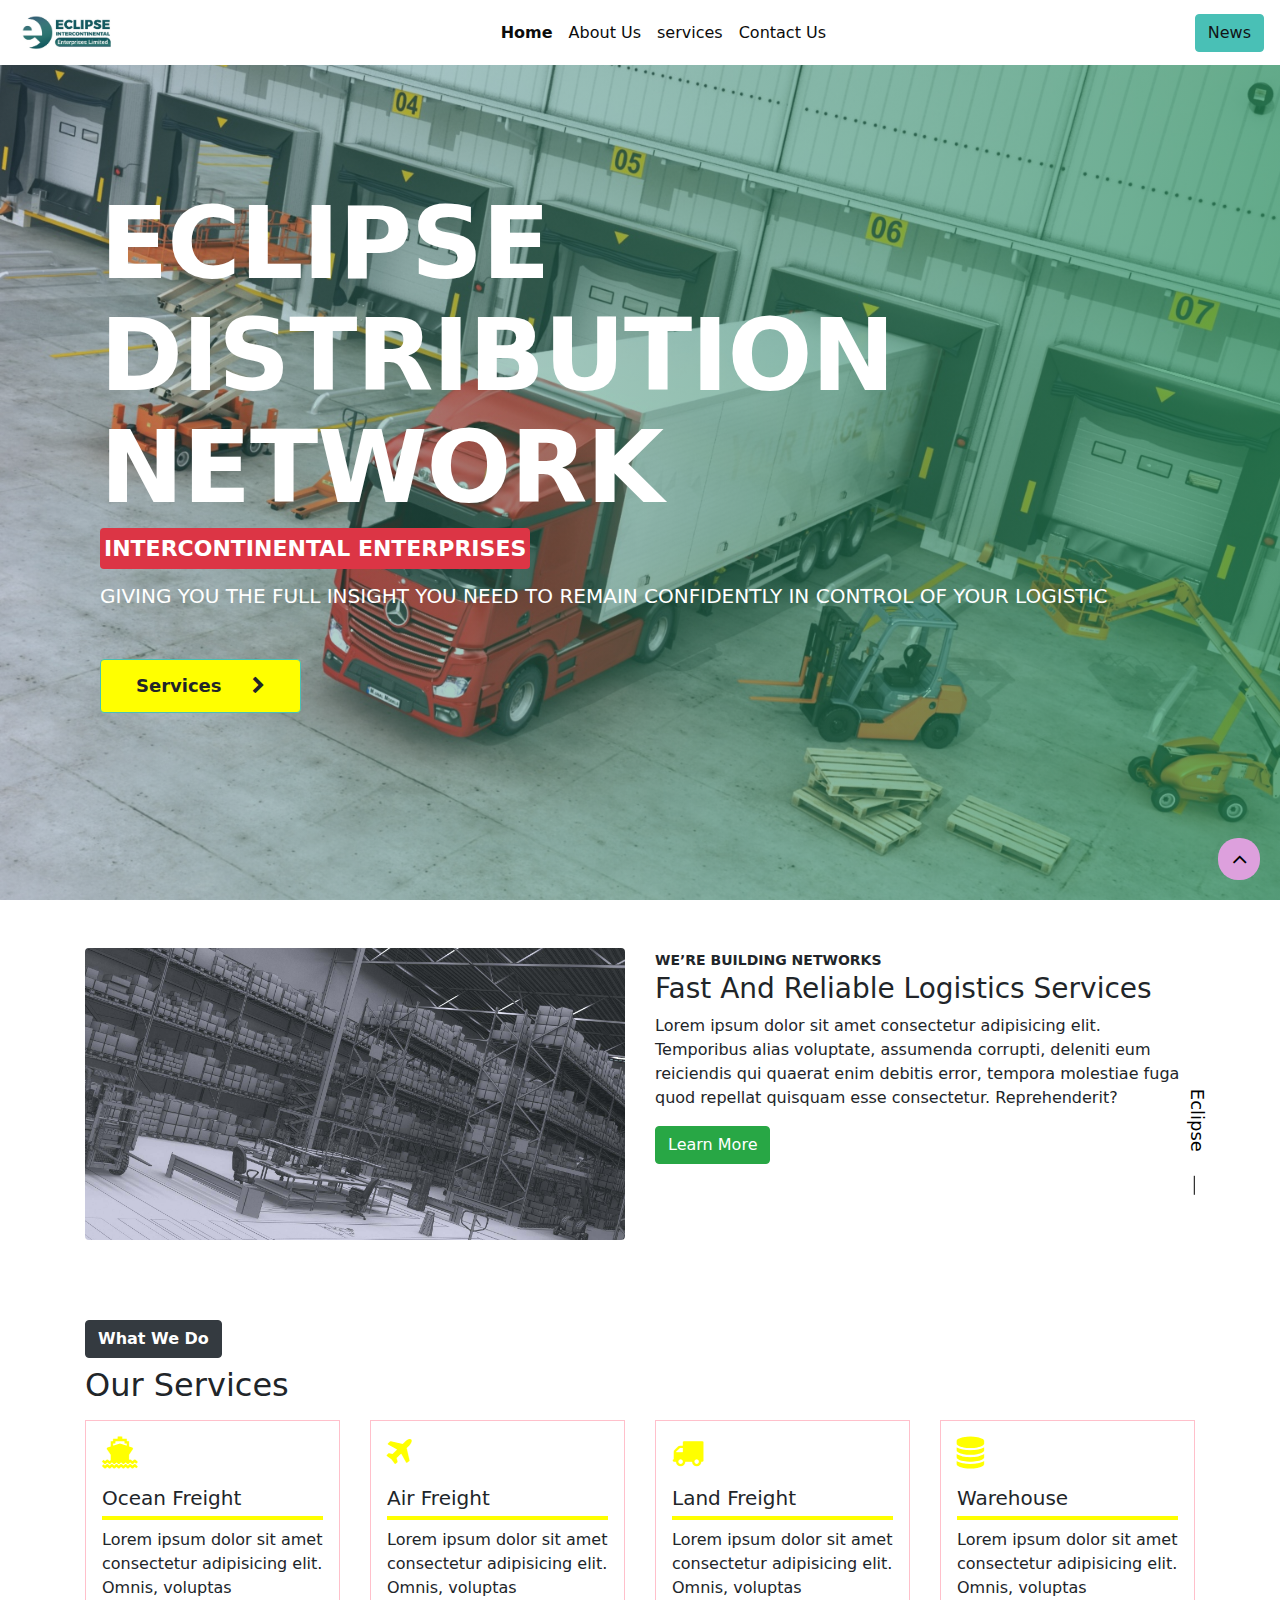
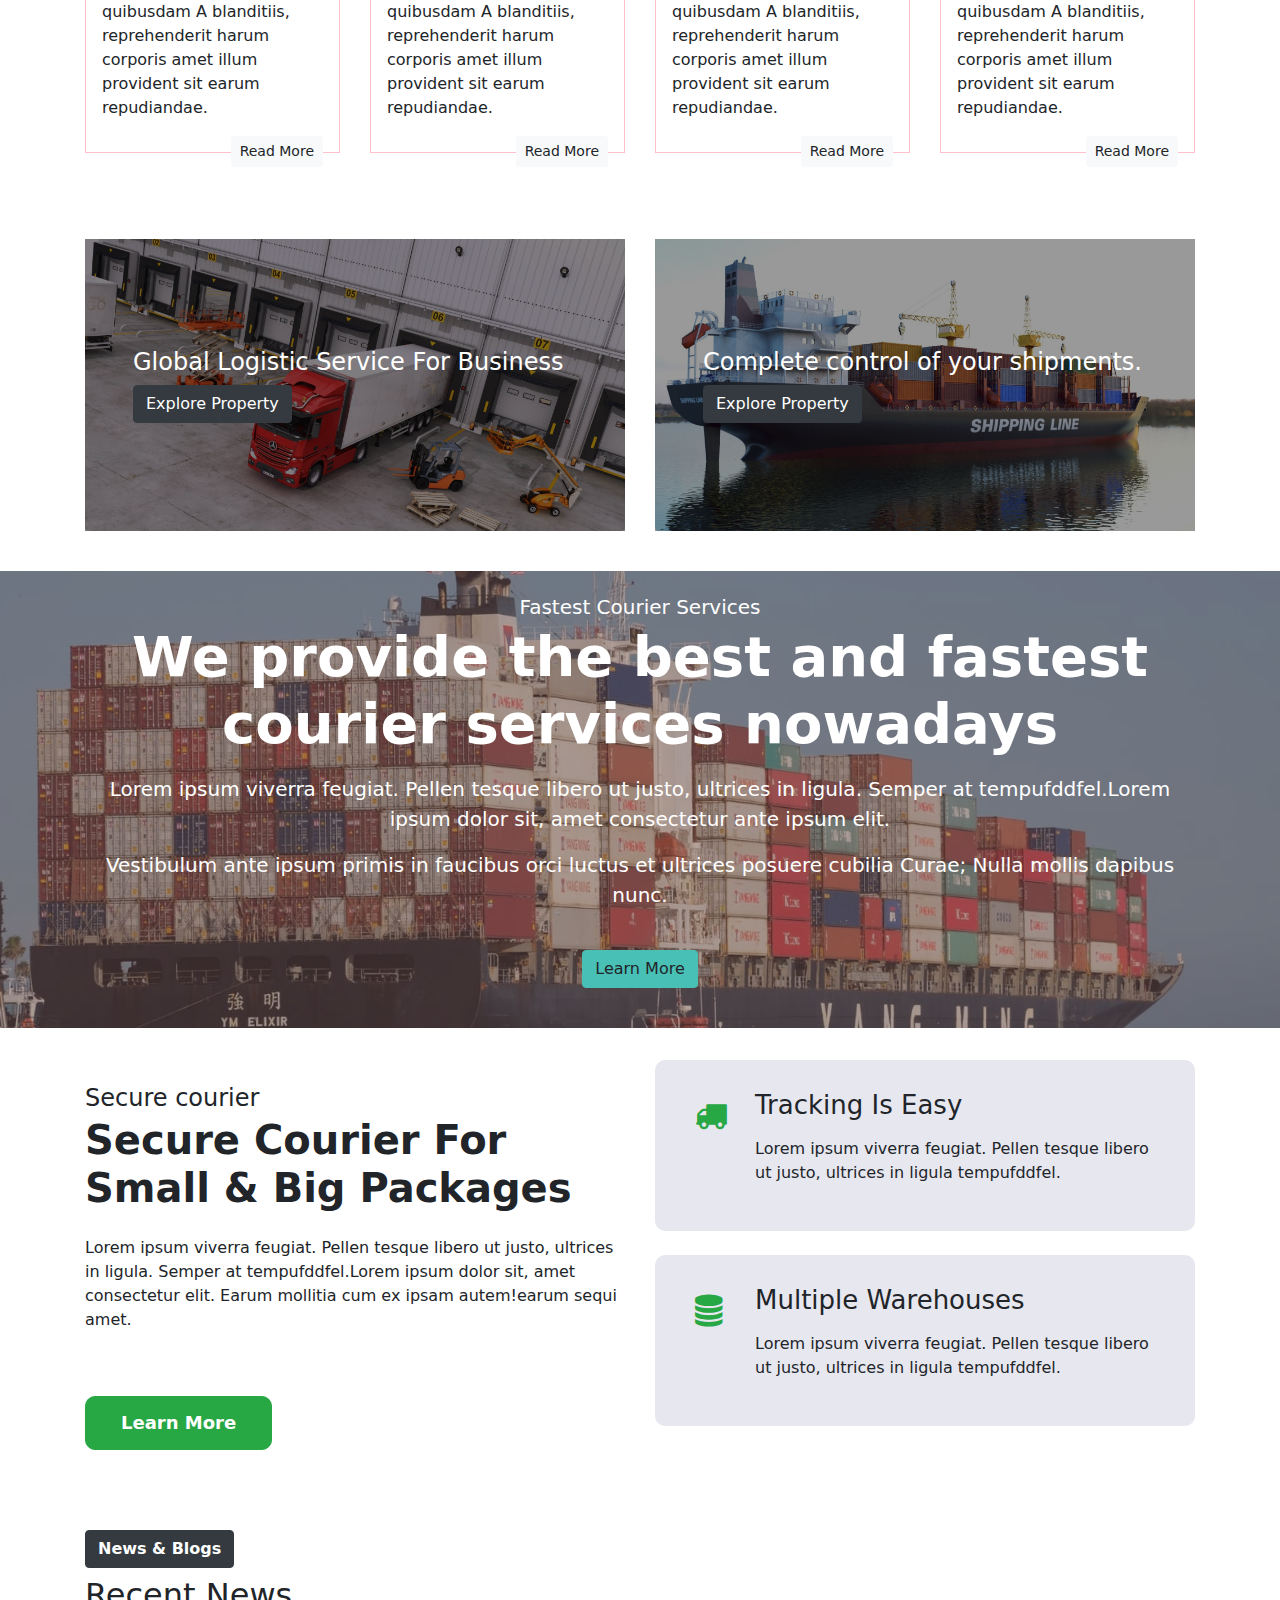
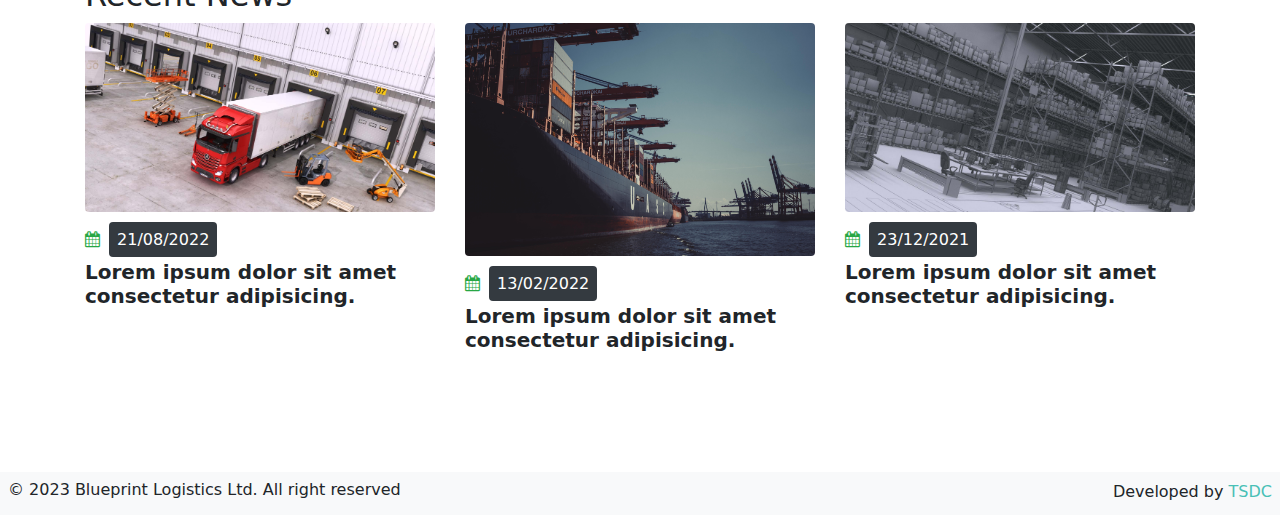
==== commit 8c798276: "2nd batch" ====
--- a/index.html
+++ b/index.html
@@ -1,435 +1,430 @@
 <!DOCTYPE html>
 <html lang="en">
-	<head>
-		<meta charset="UTF-8" />
-		<meta http-equiv="X-UA-Compatible" content="IE=edge" />
-		<meta name="viewport" content="width=device-width, initial-scale=1.0" />
-		<title>Blueprint Logistics | Home</title>
-		<link rel="stylesheet" href="/assets/css/style.css" />
-		<link rel="stylesheet" href="/assets/css/app.css" />
-		<link
-			rel="stylesheet"
-			href="assets/font-awesome-4.7.0/css/font-awesome.css"
-		/>
-	</head>
-
-	<body>
-		<!-- Navbar  -->
-		<header class="fixed-top" id="site-header">
-			<nav class="navbar navbar-expand-md navbar-dark text-black-50">
-				<a class="navbar-brand" href="/">
-					<img src="/assets/img/logo2png.png" alt="" width="100px" />
-					<!-- <span>5of10</span> -->
-				</a>
-
-				<button
-					class="navbar-toggler p-3"
-					type="button"
-					data-toggle="collapse"
-					data-target="#navbarSupportedContent"
-					aria-controls="navbarSupportedContent"
-					aria-expanded="false"
-					aria-label="Toggle navigation"
-				>
-					<span class="navbar-toggler-icon"></span>
-				</button>
-
-				<div class="collapse navbar-collapse" id="navbarSupportedContent">
-					<ul class="navbar-nav m-auto">
-						<li class="nav-item active">
-							<a class="nav-link nav-link-menu text-white-1" href="/"
-								>Home <span class="sr-only">(current)</span></a
-							>
-						</li>
-						<li class="nav-item">
-							<a class="nav-link nav-link-menu" href="about.html">About Us</a>
-						</li>
-						<li class="nav-item">
-							<a class="nav-link nav-link-menu" href="services.html"
-								>services</a
-							>
-						</li>
-						<li class="nav-item">
-							<a class="nav-link nav-link-menu" href="contact.html"
-								>Contact Us</a
-							>
-						</li>
-					</ul>
-
-					<ul class="navbar-nav">
-						<li class="nav-item">
-							<a class="btn btn-md btn-primary" href="#!">News</a>
-						</li>
-					</ul>
-				</div>
-			</nav>
-		</header>
-
-		<!-- Banner -->
-		<div class="banner">
-			<div id="demo-1">
-				<div class="demo-inner-content container">
-					<div class="container-fluid">
-						<div class="row align-items-center">
-							<!-- order-lg-first -->
-							<div class="col-md-9 mt-lg-0 mt-5 mb-4">
-								<h1 class="mb-4 display-4 text-white" style="font-size: 60px">
-									STRONGEST DISTRIBUTION NETWORK
-								</h1>
-								<p>
-									<span
-										style="font-size: 22px"
-										class="pt-2 pb-2 pl-3 pr-3 bg-success rounded text-white"
-										>LOGISTICS NETWORKS</span
-									>
-								</p>
-								<span class="text-white mt-2" style="font-size: 20px">
-									GIVING YOU THE FULL INSIGHT YOU NEED TO REMAIN CONFIDENTLY IN
-									CONTROL OF YOUR LOGISTIC
-								</span>
-								<div class="mt-5">
-									<a
-										class="btn btn-primary btn-style mr-2 rounded-pill text-lg-center"
-										href="#!"
-									>
-										Services <i class="fa fa-chevron-right ml-4"></i>
-									</a>
-								</div>
+
+<head>
+	<meta charset="UTF-8" />
+	<meta http-equiv="X-UA-Compatible" content="IE=edge" />
+	<meta name="viewport" content="width=device-width, initial-scale=1.0" />
+	<title>Blueprint Logistics | Home</title>
+	<link rel="stylesheet" href="/assets/css/style.css" />
+	<link rel="stylesheet" href="/assets/css/app.css" />
+	<link rel="stylesheet" href="assets/font-awesome-4.7.0/css/font-awesome.css" />
+</head>
+
+<body>
+	<!-- Navbar  -->
+	<header class="fixed-top" id="site-header">
+		<nav class="navbar navbar-expand-md navbar-light bg-white">
+			<a class="navbar-brand" href="/">
+				<img src="/assets/img/Logo.jpg" alt="" width="100px" />
+				<!-- <span>5of10</span> -->
+			</a>
+
+			<button class="navbar-toggler p-3" type="button" data-toggle="collapse"
+				data-target="#navbarSupportedContent" aria-controls="navbarSupportedContent" aria-expanded="false"
+				aria-label="Toggle navigation">
+				<span class="navbar-toggler-icon"></span>
+			</button>
+
+			<div class="collapse navbar-collapse" id="navbarSupportedContent">
+				<ul class="navbar-nav m-auto">
+					<li class="nav-item active">
+						<a class="nav-link nav-link-menu text-white-1" href="/">Home <span
+								class="sr-only">(current)</span></a>
+					</li>
+					<li class="nav-item">
+						<a class="nav-link nav-link-menu" href="about.html">About Us</a>
+					</li>
+					<li class="nav-item">
+						<a class="nav-link nav-link-menu" href="services.html">services</a>
+					</li>
+					<li class="nav-item">
+						<a class="nav-link nav-link-menu" href="contact.html">Contact Us</a>
+					</li>
+				</ul>
+
+				<ul class="navbar-nav">
+					<li class="nav-item">
+						<a class="btn btn-md btn-primary" href="blog.html">News</a>
+					</li>
+				</ul>
+			</div>
+		</nav>
+	</header>
+
+	<!-- Banner -->
+	<div class="banner">
+		<div id="demo-1">
+			<div class="demo-inner-content container">
+				<div class="container-fluid">
+					<div class="row align-items-center">
+						<!-- order-lg-first -->
+						<div class="col-md-12 mt-lg-0 mt-5 mb-4 w3l-banner-content">
+							
+							<h3 class="">
+								ECLIPSE DISTRIBUTION NETWORK
+							</h3>
+							<p>
+								<span style="font-size: 22px"
+									class="pt-2 pb-2 pl-1 pr-1 bg-danger font-weight-bold rounded text-white">INTERCONTINENTAL
+									ENTERPRISES</span>
+							</p>
+							<span class="text-white mt-2 text-capitalize font-weight-light" style="font-size: 20px">
+								GIVING YOU THE FULL INSIGHT YOU NEED TO REMAIN CONFIDENTLY IN
+								CONTROL OF YOUR LOGISTIC
+							</span>
+							<div class="mt-5">
+								<a class="btn btn-primary btn-style mr-2 rounded text-lg-center"
+									style="background-color: yellow !important;" href="services.html">
+									Services <i class="fa fa-chevron-right ml-4"></i>
+								</a>
 							</div>
 						</div>
 					</div>
 				</div>
 			</div>
 		</div>
-
-		<!-- Feature 02  -->
-		<div class="py-5">
-			<div class="container">
-				<div class="row">
-					<div class="col-md-6 mb-3">
-						<img
-							src="/assets/img/warehouse.jpg"
-							alt=""
-							class="img-fluid rounded"
-						/>
-					</div>
-					<div class="col-md-6">
-						<div class="wrapper">
-							<span style="font-size: 14px; font-weight: 700"
-								>WE’RE BUILDING NETWORKS</span
-							>
-							<h3 class="">Fast And Reliable Logistics Services</h3>
-							<p>
-								Lorem ipsum dolor sit amet consectetur adipisicing elit.
-								Temporibus alias voluptate, assumenda corrupti, deleniti eum
-								reiciendis qui quaerat enim debitis error, tempora molestiae
-								fuga quod repellat quisquam esse consectetur. Reprehenderit?
-							</p>
-							<a href="#!" class="btn btn-success">Learn More</a>
-						</div>
-					</div>
-				</div>
-			</div>
-		</div>
-
-		<!-- Feature 04 - Services  -->
-		<div class="py-3">
-			<div class="container">
-				<div class="wrapper-header">
-					<h4 class="font-weight-bold btn btn-md btn-dark">Services</h4>
-					<h2>Specialist Logistics Services</h2>
-				</div>
-				<div class="row mt-3 text-center">
-					<div class="col-md-3">
-						<div class="card p-3">
-							<i class="fa fa-ship fa-2x text-danger"></i>
-							<h5>Ocean Freight</h5>
-							<p>
-								Lorem ipsum dolor sit amet consectetur adipisicing elit. Omnis,
-								voluptas quibusdam A blanditiis, reprehenderit harum corporis
-								amet illum provident sit earum repudiandae.
-							</p>
-						</div>
-					</div>
-
-					<div class="col-md-3">
-						<div class="card p-3">
-							<i class="fa fa-plane fa-2x text-danger"></i>
-							<h5>Air Freight</h5>
-							<p>
-								Lorem ipsum dolor sit amet consectetur adipisicing elit. Omnis,
-								voluptas quibusdam A blanditiis, reprehenderit harum corporis
-								amet illum provident sit earum repudiandae.
-							</p>
-						</div>
-					</div>
-					<div class="col-md-3">
-						<div class="card p-3">
-							<i class="fa fa-truck fa-2x text-danger"></i>
-							<h5>Land Freight</h5>
-							<p>
-								Lorem ipsum dolor sit amet consectetur adipisicing elit. Omnis,
-								voluptas quibusdam A blanditiis, reprehenderit harum corporis
-								amet illum provident sit earum repudiandae.
-							</p>
-						</div>
-					</div>
-					<div class="col-md-3">
-						<div class="card p-3">
-							<i class="fa fa-database fa-2x text-danger"></i>
-							<h5>Warehouse</h5>
-							<p>
-								Lorem ipsum dolor sit amet consectetur adipisicing elit. Omnis,
-								voluptas quibusdam A blanditiis, reprehenderit harum corporis
-								amet illum provident sit earum repudiandae.
-							</p>
-						</div>
-					</div>
-				</div>
-			</div>
-		</div>
-
-		<!-- Feature 01  -->
-		<div class="w3l-3-grids py-3" id="grids-3">
-			<div class="container py-md-4">
-				<div class="row">
-					<div class="col-md-6 mt-md-0">
-						<div class="grids3-info position-relative">
-							<div class="d-block zoom">
-								<img
-									src="assets/img/unload.jpg"
-									alt=""
-									class="img-fluid news-image rounded"
-								/>
+	</div>
+
+	<!-- Feature 02  -->
+	<div class="py-5">
+		<div class="container">
+			<div class="row">
+				<div class="col-md-6 mb-3">
+					<img src="/assets/img/warehouse.jpg" alt="" class="img-fluid rounded" />
+				</div>
+				<div class="col-md-6">
+					
+					<div class="wrapper">
+						<span style="font-size: 14px; font-weight: 700">WE’RE BUILDING NETWORKS</span>
+						<h3 class="">Fast And Reliable Logistics Services</h3>
+						<p>
+							Lorem ipsum dolor sit amet consectetur adipisicing elit.
+							Temporibus alias voluptate, assumenda corrupti, deleniti eum
+							reiciendis qui quaerat enim debitis error, tempora molestiae
+							fuga quod repellat quisquam esse consectetur. Reprehenderit?
+						</p>
+						<a href="about.html" class="btn btn-success">Learn More</a>
+					</div>
+					<h6 class="left-text-design">Eclipse </h6>
+				</div>
+			</div>
+		</div>
+	</div>
+
+	<!-- Feature 04 - Services  -->
+	<div class="py-3">
+		<div class="container">
+			<div class="wrapper-header">
+				<h4 class="font-weight-bold btn btn-md btn-dark">What We Do</h4>
+				<h2>Our Services</h2>
+			</div>
+			<div class="row mt-3 ">
+				<div class="col-md-3 mb-3">
+					<div class="p-3 service-wrapper">
+						<i class="fa fa-ship fa-2x"></i>
+
+						<h5>Ocean Freight</h5>
+						<p>
+							Lorem ipsum dolor sit amet consectetur adipisicing elit. Omnis,
+							voluptas quibusdam A blanditiis, reprehenderit harum corporis
+							amet illum provident sit earum repudiandae.
+						</p>
+						<a href="#!" class="btn btn-sm btn-light">Read More</a>
+					</div>
+				</div>
+
+				<div class="col-md-3 mb-3">
+					<div class="service-wrapper p-3">
+						<i class="fa fa-plane fa-2x"></i>
+						<h5>Air Freight</h5>
+						<p>
+							Lorem ipsum dolor sit amet consectetur adipisicing elit. Omnis,
+							voluptas quibusdam A blanditiis, reprehenderit harum corporis
+							amet illum provident sit earum repudiandae.
+						</p>
+						<a href="#!" class="btn btn-sm btn-light">Read More</a>
+					</div>
+				</div>
+
+				<div class="col-md-3 mb-3">
+					<div class="service-wrapper p-3">
+						<i class="fa fa-truck fa-2x"></i>
+						<h5>Land Freight</h5>
+						<p>
+							Lorem ipsum dolor sit amet consectetur adipisicing elit. Omnis,
+							voluptas quibusdam A blanditiis, reprehenderit harum corporis
+							amet illum provident sit earum repudiandae.
+						</p>
+						<a href="#!" class="btn btn-sm btn-light">Read More</a>
+					</div>
+				</div>
+
+				<div class="col-md-3">
+					<div class="service-wrapper p-3">
+						<i class="fa fa-database fa-2x"></i>
+						<h5>Warehouse</h5>
+						<p>
+							Lorem ipsum dolor sit amet consectetur adipisicing elit. Omnis,
+							voluptas quibusdam A blanditiis, reprehenderit harum corporis
+							amet illum provident sit earum repudiandae.
+						</p>
+						<a href="#!" class="btn btn-sm btn-light">Read More</a>
+					</div>
+				</div>
+
+			</div>
+		</div>
+	</div>
+
+	<!-- Feature 01  -->
+	<div class="w3l-3-grids py-3" id="grids-3">
+		<div class="container py-md-4">
+			<div class="row">
+				<div class="col-md-6 mt-md-0">
+					<div class="grids3-info position-relative">
+						<div class="d-block zoom">
+							<img src="assets/img/unload.jpg" alt="" class="img-fluid news-image rounded" />
+						</div>
+						<div class="w3-grids3-info">
+							<div class="gdnhy-1">
+								<h4>Global Logistic Service For Business</h4>
+								<a class="btn btn-dark" href="#"> Explore Property </a>
 							</div>
-							<div class="w3-grids3-info">
-								<div class="gdnhy-1">
-									<h4>Global Logistic Service For Business</h4>
-									<a class="btn btn-dark" href="#"> Explore Property </a>
-								</div>
+						</div>
+					</div>
+				</div>
+				<div class="col-md-6 mt-md-0 mt-4 grids3-info2">
+					<div class="grids3-info position-relative">
+						<a href="#img" class="d-block zoom"><img src="assets/img/12.jpg" alt=""
+								class="img-fluid news-image rounded" /></a>
+						<div class="w3-grids3-info second">
+							<div class="gdnhy-1">
+								<h4>Complete control of your shipments.</h4>
+								<a class="btn btn-dark" href="#"> Explore Property </a>
 							</div>
 						</div>
 					</div>
-					<div class="col-md-6 mt-md-0 mt-4 grids3-info2">
-						<div class="grids3-info position-relative">
-							<a href="#img" class="d-block zoom"
-								><img
-									src="assets/img/12.jpg"
-									alt=""
-									class="img-fluid news-image rounded"
-							/></a>
-							<div class="w3-grids3-info second">
-								<div class="gdnhy-1">
-									<h4>Complete control of your shipments.</h4>
-									<a class="btn btn-dark" href="#"> Explore Property </a>
-								</div>
+				</div>
+			</div>
+		</div>
+	</div>
+
+	<!-- Feature 03 - Fastest Courier  -->
+	<div class="py-4 w3l-index5">
+		<div class="container">
+			<div class="row">
+				<div class="col-md-12 mb-3">
+					<div class="wrapper text-center">
+						<h5 class="title-subw3hny mb-1">Fastest Courier Services</h5>
+						<h2 class="title-w3l two mb-2 font-weight-bold display-4">
+							We provide the best and fastest courier services nowadays
+						</h2>
+						<p class="my-3 lead">
+							Lorem ipsum viverra feugiat. Pellen tesque libero ut justo,
+							ultrices in ligula. Semper at tempufddfel.Lorem ipsum dolor sit,
+							amet consectetur ante ipsum elit.
+						</p>
+						<p class="my-3 lead">
+							Vestibulum ante ipsum primis in faucibus orci luctus et ultrices
+							posuere cubilia Curae; Nulla mollis dapibus nunc.
+						</p>
+						<a href="#!" class="btn btn-primary mt-4">Learn More </a>
+					</div>
+				</div>
+
+			</div>
+		</div>
+	</div>
+
+	<!-- Secure Transportation -->
+	<section class="w3l-passion-mid-sec py-3">
+		<div class="container py-md-3 py-3">
+			<div class="row w3l-passion-mid-grids">
+
+				<div class="col-lg-6 passion-grid-item-info pe-lg-5 mb-lg-0 mb-5">
+					<h6 class="title-subw3hny mb-1 mt-4 font-weight-light" style="font-size: 24px;">Secure courier</h5>
+						<h4 class="title-w3l mb-4 font-weight-bold text-capitalize" style="font-size: 40px;">Secure
+							courier for small &
+							Big packages</h2>
+							<p class="mt-3">Lorem ipsum viverra feugiat. Pellen tesque libero ut justo, ultrices in
+								ligula. Semper at tempufddfel.Lorem ipsum dolor sit, amet consectetur elit. Earum
+								mollitia
+								cum ex ipsam autem!earum sequi amet.</p>
+							<div class="w3banner-content-btns">
+								<a href="about.html" class="btn btn-style btn-success mt-lg-5 mt-4 me-2">Learn More </a>
+
 							</div>
-						</div>
-					</div>
-				</div>
-			</div>
-		</div>
-
-		<!-- Feature 03 - Video  -->
-		<div class="py-4 w3l-index5">
-			<div class="container">
-				<div class="row">
-					<div class="col-md-6 mb-3">
-						<div class="wrapper">
-							<h5 class="title-subw3hny mb-1">Fastest Courier Services</h5>
-							<h2 class="title-w3l two mb-2 font-weight-bold">
-								We provide the best and fastest courier services nowadays
-							</h2>
-							<p class="my-3 lead">
-								Lorem ipsum viverra feugiat. Pellen tesque libero ut justo,
-								ultrices in ligula. Semper at tempufddfel.Lorem ipsum dolor sit,
-								amet consectetur ante ipsum elit.
-							</p>
-							<p class="my-3 lead">
-								Vestibulum ante ipsum primis in faucibus orci luctus et ultrices
-								posuere cubilia Curae; Nulla mollis dapibus nunc.
-							</p>
-							<a href="#!" class="btn btn-primary mt-4">Learn More </a>
-						</div>
-					</div>
-					<div class="col-md-6 mb-3 align-items-center">
-						<div class="position-relative mt-10">
-							<a
-								href="#!"
-								class="popup-with-zoom-anim play-view text-center position-absolute"
-							>
-								<span class="video-play-icon">
-									<span class="fa fa-play"></span>
-								</span>
-							</a>
-						</div>
-					</div>
-				</div>
-			</div>
-		</div>
-
-		<!-- Feature 04 News -->
-		<div class="py-5">
-			<div class="container">
-				<div class="wrapper-header">
-					<h4 class="font-weight-bold btn btn-md btn-dark">News</h4>
-					<h2>Recent News</h2>
-				</div>
-				<div class="row">
-					<div class="col-md-4 mb-3">
-						<div>
-							<img
-								src="/assets/img/banner8.jpg"
-								alt=""
-								class="img-fluid rounded"
-							/>
-							<div class="mt-3">
-								<i class="fa fa-calendar text-success mr-1"></i>
-								<span class="bg-dark p-2 rounded text-white">21/08/2022</span>
-							</div>
-							<h5 class="mt-2 font-weight-bold">
-								Lorem ipsum dolor sit amet consectetur adipisicing.
-							</h5>
-						</div>
-					</div>
-					<div class="col-md-4 mb-3">
-						<div>
-							<img
-								src="/assets/img/banner7.jpg"
-								alt=""
-								class="img-fluid rounded"
-							/>
-							<div class="mt-3">
-								<i class="fa fa-calendar text-success mr-1"></i>
-								<span class="bg-dark p-2 rounded text-white">13/02/2022</span>
-							</div>
-							<h5 class="mt-2 font-weight-bold">
-								Lorem ipsum dolor sit amet consectetur adipisicing.
-							</h5>
-						</div>
-					</div>
-					<div class="col-md-4 mb-3">
-						<div>
-							<img
-								src="/assets/img/banner9.jpg"
-								alt=""
-								class="img-fluid rounded"
-							/>
-							<div class="mt-3">
-								<i class="fa fa-calendar text-success mr-1"></i>
-								<span class="bg-dark p-2 rounded text-white">23/12/2021</span>
-							</div>
-							<h5 class="mt-2 font-weight-bold">
-								Lorem ipsum dolor sit amet consectetur adipisicing.
-							</h5>
-						</div>
-					</div>
-				</div>
-			</div>
-		</div>
-
-		<!-- Footer  -->
-		<div class="feature-05 mt-lg-5 mt-md-3">
-			<!-- Move to Top  -->
-			<button
-				onclick="topFunction()"
-				id="movetop"
-				title="Go to top"
-				style="display: block"
-			>
-				<span class="fa fa-angle-up"></span>
-			</button>
-			<script>
-				// When the user scrolls down 20px from the top of the document, show the button
-				window.onscroll = function () {
-					scrollFunction();
-				};
-
-				function scrollFunction() {
-					if (
-						document.body.scrollTop > 20 ||
-						document.documentElement.scrollTop > 20
-					) {
-						document.getElementById("movetop").style.display = "block";
-					} else {
-						document.getElementById("movetop").style.display = "none";
-					}
+				</div>
+				<div class="col-lg-6 passion-grid-item-info ps-lg-4">
+					<div class="w3lgrids-1 box-wrap">
+						<div class="icon">
+							<i class="fa fa-truck text-success"></i>
+						</div>
+						<div class="icon-text">
+							<h4><a href="#service" class="title-head mb-3">Tracking Is Easy</a></h4>
+							<p class="text-para mt-3">Lorem ipsum viverra feugiat. Pellen tesque libero ut justo,
+								ultrices
+								in ligula tempufddfel.</p>
+						</div>
+					</div>
+					<div class="w3lgrids-1 box-wrap mt-4">
+						<div class="icon">
+							<i class="fa fa-database text-success"></i>
+						</div>
+						<div class="icon-text">
+							<h4><a href="#service" class="title-head mb-3">Multiple Warehouses</a></h4>
+							<p class="text-para mt-3">Lorem ipsum viverra feugiat. Pellen tesque libero ut justo,
+								ultrices
+								in ligula tempufddfel.</p>
+						</div>
+					</div>
+				</div>
+			</div>
+		</div>
+	</section>
+
+	<!-- Feature 04 News -->
+	<div class="py-5">
+		<div class="container">
+			<div class="wrapper-header">
+				<h4 class="font-weight-bold btn btn-md btn-dark">News & Blogs</h4>
+				<h2>Recent News</h2>
+			</div>
+			<div class="row">
+				<div class="col-md-4 mb-3">
+					<div>
+						<img src="/assets/img/unload.jpg" alt="" class="img-fluid rounded" />
+						<div class="mt-3">
+							<i class="fa fa-calendar text-success mr-1"></i>
+							<span class="bg-dark p-2 rounded text-white">21/08/2022</span>
+						</div>
+						<h5 class="mt-2 font-weight-bold">
+							Lorem ipsum dolor sit amet consectetur adipisicing.
+						</h5>
+					</div>
+				</div>
+				<div class="col-md-4 mb-3">
+					<div>
+						<img src="/assets/img/services.jpg" alt="" class="img-fluid rounded" />
+						<div class="mt-3">
+							<i class="fa fa-calendar text-success mr-1"></i>
+							<span class="bg-dark p-2 rounded text-white">13/02/2022</span>
+						</div>
+						<h5 class="mt-2 font-weight-bold">
+							Lorem ipsum dolor sit amet consectetur adipisicing.
+						</h5>
+					</div>
+				</div>
+				<div class="col-md-4 mb-3">
+					<div>
+						<img src="/assets/img/warehouse.jpg" alt="" class="img-fluid rounded" />
+						<div class="mt-3">
+							<i class="fa fa-calendar text-success mr-1"></i>
+							<span class="bg-dark p-2 rounded text-white">23/12/2021</span>
+						</div>
+						<h5 class="mt-2 font-weight-bold">
+							Lorem ipsum dolor sit amet consectetur adipisicing.
+						</h5>
+					</div>
+				</div>
+			</div>
+		</div>
+	</div>
+
+	<!-- Footer  -->
+	<div class="feature-05 mt-lg-5 mt-md-3">
+		<!-- Move to Top  -->
+		<button onclick="topFunction()" id="movetop" title="Go to top" style="display: block">
+			<span class="fa fa-angle-up"></span>
+		</button>
+		<script>
+			// When the user scrolls down 20px from the top of the document, show the button
+			window.onscroll = function () {
+				scrollFunction();
+			};
+
+			function scrollFunction() {
+				if (
+					document.body.scrollTop > 20 ||
+					document.documentElement.scrollTop > 20
+				) {
+					document.getElementById("movetop").style.display = "block";
+				} else {
+					document.getElementById("movetop").style.display = "none";
 				}
-
-				// When the user clicks on the button, scroll to the top of the document
-				function topFunction() {
-					document.body.scrollTop = 0;
-					document.documentElement.scrollTop = 0;
-				}
-			</script>
-			<!-- //move top -->
-
-			<!-- Copyright  -->
-			<div class="d-flex justify-content-between bg-light p-2">
-				<h6>© 2022 Blueprint Logistics Ltd. All right reserved</h6>
-				<div>
-					Developed by
-					<a
-						href="http://ambrosedev.netlify.app"
-						target="_blank"
-						rel="noopener noreferrer"
-						>TSDC</a
-					>
-				</div>
-			</div>
-		</div>
-
-		<script src="/assets/js/jquery-3.6.0.min.js"></script>
-		<script src="/assets/js/lightbox-plus-jquery.min.js"></script>
-		<script src="/assets/js/script.js"></script>
-
-		<!-- video popup -->
-		<script src="/assets/js/jquery.magnific-popup.min.js"></script>
-		<script>
-			$(document).ready(function () {
-				$(".popup-with-zoom-anim").magnificPopup({
-					type: "inline",
-
-					fixedContentPos: false,
-					fixedBgPos: true,
-
-					overflowY: "auto",
-
-					closeBtnInside: true,
-					preloader: false,
-
-					midClick: true,
-					removalDelay: 300,
-					mainClass: "my-mfp-zoom-in",
-				});
-
-				$(".popup-with-move-anim").magnificPopup({
-					type: "inline",
-
-					fixedContentPos: false,
-					fixedBgPos: true,
-
-					overflowY: "auto",
-
-					closeBtnInside: true,
-					preloader: false,
-
-					midClick: true,
-					removalDelay: 300,
-					mainClass: "my-mfp-slide-bottom",
-				});
+			}
+
+			// When the user clicks on the button, scroll to the top of the document
+			function topFunction() {
+				document.body.scrollTop = 0;
+				document.documentElement.scrollTop = 0;
+			}
+		</script>
+		<!-- //move top -->
+
+		<!-- Copyright  -->
+		<div class="d-flex justify-content-between bg-light p-2">
+			<h6>© 2023 Blueprint Logistics Ltd. All right reserved</h6>
+			<div>
+				Developed by
+				<a href="http://ambrosedev.netlify.app" target="_blank" rel="noopener noreferrer">TSDC</a>
+			</div>
+		</div>
+	</div>
+
+	<script src="/assets/js/jquery-3.6.0.min.js"></script>
+	<script src="/assets/js/lightbox-plus-jquery.min.js"></script>
+	<script src="/assets/js/script.js"></script>
+
+	<!-- video popup -->
+	<script src="/assets/js/jquery.magnific-popup.min.js"></script>
+	<script>
+		$(document).ready(function () {
+			$(".popup-with-zoom-anim").magnificPopup({
+				type: "inline",
+
+				fixedContentPos: false,
+				fixedBgPos: true,
+
+				overflowY: "auto",
+
+				closeBtnInside: true,
+				preloader: false,
+
+				midClick: true,
+				removalDelay: 300,
+				mainClass: "my-mfp-zoom-in",
 			});
-		</script>
-		<!-- //video popup -->
-
-		<!-- disable body scroll which navbar is in active -->
-		<script>
-			$(function () {
-				$(".navbar-toggler").click(function () {
-					$("body").toggleClass("noscroll");
-				});
+
+			$(".popup-with-move-anim").magnificPopup({
+				type: "inline",
+
+				fixedContentPos: false,
+				fixedBgPos: true,
+
+				overflowY: "auto",
+
+				closeBtnInside: true,
+				preloader: false,
+
+				midClick: true,
+				removalDelay: 300,
+				mainClass: "my-mfp-slide-bottom",
 			});
-		</script>
-		<script src="/assets/js/bootstrap.min.js"></script>
-	</body>
-</html>
+		});
+	</script>
+	<!-- //video popup -->
+
+	<!-- disable body scroll which navbar is in active -->
+	<script>
+		$(function () {
+			$(".navbar-toggler").click(function () {
+				$("body").toggleClass("noscroll");
+			});
+		});
+	</script>
+	<script src="/assets/js/bootstrap.min.js"></script>
+</body>
+
+</html>--- a/assets/css/app.css
+++ b/assets/css/app.css
@@ -1,3 +1,13 @@
+@media (prefers-reduced-motion:no-preference) {
+    :root {
+        scroll-behavior: smooth
+    }
+}
+
+body{
+    font-family: system-ui, -apple-system, BlinkMacSystemFont, 'Segoe UI', Roboto, Oxygen, Ubuntu, Cantarell, 'Open Sans', 'Helvetica Neue', sans-serif;
+}
+
 /**
  * Owl Carousel v2.3.4
  * Copyright 2013-2018 David Deutsch
@@ -370,7 +380,7 @@
     background-size: cover;
     z-index: 0;
     position: relative;
-    min-height: 500px;
+    min-height: 350px;
     padding: 15px;
     color: #fff;
     background-color: rgb(79, 78, 76);
@@ -434,7 +444,7 @@
 .w3l-index5 .play-view {
     left: 0;
     right: 0;
-    top: calc(50% - 40px);
+    top: 10rem !important;
 }
 
 .mt-10{
@@ -474,3 +484,579 @@
         min-height: 300px;
     }
 }
+
+/* My CSS  */
+
+/* Start Navbar  */
+.bg-white {
+    background-color: #ffffff !important;
+}
+
+.active {
+  font-weight: bold !important;
+  box-shadow: 2px solid purple;
+}
+
+
+.nav-fixed .navbar-expand-md .navbar-nav .nav-link {
+  color: var(--dark) !important;
+  opacity: 0.95;
+}
+
+
+.navbar-expand-md .navbar-nav .nav-link {
+  color:black !important;
+  opacity: 0.95;
+}
+
+
+.nav-fixed .navbar-expand-md .navbar-nav li.nav-item.active .nav-link {
+  color: black !important;
+}
+
+.nav-fixed .navbar-expand-md .navbar-nav li.nav-item .nav-link:hover {
+  color: var(--primary-color);
+}
+
+.nav-fixed .navbar-expand-md .navbar-brand span.fa {
+  color: var(--primary-color);
+}
+
+.nav-fixed .navbar-expand-md .navbar-brand span.sub-logo {
+  color: #272121;
+}
+
+/* End Navbar  */
+
+/* inner-banner */
+.inner-banner {
+  background: url(../img/services.jpg) no-repeat center;
+  background-size: cover;
+  -webkit-background-size: cover;
+  -moz-background-size: cover;
+  -o-background-size: cover;
+  -ms-background-size: cover;
+  min-height: 300px;
+  position: relative;
+  z-index: 1;
+}
+
+.inner-banner::before {
+  content: "";
+  position: absolute;
+  width: 100%;
+  height: 100%;
+  background: rgb(0 0 0 / 35%);
+  z-index: -1;
+}
+
+
+.w3l-breadcrumb {
+  display: block;
+  text-align: center;
+  margin: 0 auto;
+  z-index: 100;
+  padding-top: 150px;
+  z-index: 99;
+}
+
+.breadcrumbs-custom-path {
+  text-align: center !important;
+  display: inline-block;
+}
+
+.breadcrumbs-custom-path li {
+  position: relative;
+  display: inline-block;
+  vertical-align: middle;
+  font-size: 16px;
+  line-height: 1.5;
+  text-transform: capitalize;
+  color: #d4d4d4;
+}
+
+.breadcrumbs-custom-path li span.fa {
+  font-size: 12px;
+}
+
+.breadcrumbs-custom-path a,
+.breadcrumbs-custom-path a:active,
+.breadcrumbs-custom-path a:focus {
+  color: #fff;
+}
+
+@media (max-width: 800px) {
+  .inner-banner {
+    min-height: 260px;
+  }
+
+  .w3l-breadcrumb {
+    padding-top: 120px;
+  }
+
+  .breadcrumbs-custom-path li {
+    font-size: 16px;
+  }
+}
+
+@media (max-width: 568px) {
+  .inner-banner {
+    min-height: 200px;
+  }
+
+  .breadcrumbs-custom-path li {
+    font-size: 15px;
+  }
+
+  .w3l-breadcrumb {
+    padding-top: 100px;
+  }
+}
+
+/* //inner-banner */
+
+/* Home Page secure cariers  */
+
+/*--/w3l-3-grids--*/
+/* .w3l-3-grids {
+    background: rgb(109, 251, 48);
+} */
+
+/* .w3l-3-grids a.zoom {
+    overflow: hidden;
+    border-radius: 0;
+}
+
+.w3l-3-grids a.zoom img {
+    transition: 0.3s ease-in-out;
+    border-radius: 5px;
+} */
+
+/* .w3l-3-grids .grids3-info:hover img {
+    overflow: hidden;
+    transform: scale(1.1);
+    transition: 0.3s ease-in-out;
+    border-radius: var(--border-radius);
+}
+
+.w3l-3-grids img.news-image {
+    border-radius: var(--border-radius);
+} */
+
+.w3l-3-grids .w3-grids3-info {
+    position: absolute;
+    left: 0;
+    top: 0;
+    right: 0;
+    bottom: 0;
+    display: grid;
+    align-content: center;
+    overflow: hidden;
+    padding: 3em;
+    background-color: rgb(0 0 0 / 50%);
+    border-radius: var(--border-radius);
+}
+
+.w3l-3-grids .w3-grids3-info.second {
+    background-color: rgb(0 0 0 / 40%);
+    border-radius: var(--border-radius);
+}
+
+.w3l-3-grids .w3-grids3-info h6 a {
+    font-size: 18px;
+    line-height: 26px;
+    font-weight: 700;
+    display: block;
+    color: #fff;
+    margin-bottom: 14px;
+    opacity: 0.8;
+    text-transform: capitalize;
+    letter-spacing: 1px;
+}
+
+.w3l-3-grids .w3-grids3-info h4 a {
+    font-size: 30px;
+    line-height: 40px;
+    font-weight: 700;
+    display: block;
+    color: #fff;
+    text-transform: capitalize;
+}
+
+.w3l-3-grids .w3-grids3-info h4 a.w3item-link {
+    background: transparent;
+    transition: 0.3s ease;
+    border: 1px solid #fff;
+    display: inline-block;
+    font-size: 16px;
+    transition: 0.3s ease-in-out;
+    padding: 8px 26px;
+	    border-radius: var(--border-radius);
+}
+
+.w3l-3-grids .grids3-info:hover a.w3item-link {
+    color: #fff;
+    background-color: var(--primary-color);
+    border: 1px solid var(--primary-color);
+}
+
+.w3lgrids-1.box-wrap {
+    padding: 30px 40px;
+    background: rgb(231, 231, 239);
+    border-radius: 10px;
+    text-align: left;
+    display: grid;
+    grid-template-columns: 1fr 10fr;
+    grid-gap: 20px;
+}
+
+.w3lgrids-1.box-wrap a {
+    font-size: 26px;
+    color: var(--heading-color);
+}
+
+.w3lgrids-1.box-wrap i {
+    font-size: 32px;
+    color: var(--primary-color);
+    margin-top: 10px;
+}
+
+@media (max-width: 991px) {
+    .w3l-3-grids .w3-grids3-info h4 a {
+        font-size: 28px;
+        line-height: 38px;
+    }
+
+    .w3l-3-grids .w3-grids3-info img {
+        border-radius: 4px;
+    }
+
+    .w3l-3-grids img.news-image,
+    .w3l-3-grids a.zoom {
+        border-radius: 4px;
+    }
+
+    .w3l-3-grids .w3-grids3-info h4 a {
+        font-size: 24px;
+        line-height: 34px;
+    }
+}
+
+@media (max-width:667px) {}
+
+@media (max-width:600px) {
+
+    .w3l-3-grids .w3-grids3-info,
+    .w3l-3-grids .w3-grids3-info.second {
+        padding: 2em;
+        width: 100%;
+        margin: 0 auto;
+        border-radius: 4px;
+    }
+}
+
+/*--/w3l-3-grids--*/
+
+/* End Home Page secure cariers  */
+
+.service-wrapper {
+    border: 1px solid pink;
+
+}
+
+.service-wrapper:hover {
+    background-color: #d4d4d4;
+    border-radius: 5px;
+    transition: 0.30s;
+}
+
+.service-wrapper i {
+    color: yellow !important;
+   
+}
+.service-wrapper h5 {
+    margin-top: 10px;
+    border-bottom: 1px solid yellow;
+    border-width: 4px;
+    line-height: 35px;
+}
+
+.service-wrapper a {
+    float: right !important;
+}
+
+/* Service Page  */
+
+.item-wrap:hover{
+    background-color: rgba(226, 254, 255, 0.441);
+    padding: 10px;
+    border-radius: 5px;
+}
+
+.item-wrap a{
+    background-color: aliceblue;
+    float: right !important;
+}
+
+/* End Service Page  */
+
+/* Blog Page  */
+
+.item-service a{
+ background-color: rgb(59, 237, 68);
+    float: right !important;
+}
+
+/* End Blog Page  */
+
+/* Contact Page  */
+
+.contact-desc{
+    background-color: rgb(200, 242, 242);
+    padding: 15px;
+    border-radius: 8px;
+    margin-bottom: 5px;
+}
+
+.contacts-sub-5 iframe {
+    width: 100%;
+    height: 540px;
+    display: block;
+    -webkit-filter: var(--iframe-filter);
+    -moz-filter: var(--iframe-filter);
+    -ms-filter: var(--iframe-filter);
+    -o-filter: var(--iframe-filter);
+    filter: var(--iframe-filter);
+}
+
+.w3l-contact-10 form.signin-form,
+.w3l-contact-10 .map-content-5 {
+    margin: 0 auto;
+    max-width: 1100px;
+}
+
+.w3l-contact-10 .form-inner-cont input,
+.w3l-contact-10 .form-inner-cont textarea {
+    outline: none;
+    width: 100%;
+    font-family: inherit;
+    text-align: left;
+    appearance: none;
+    -webkit-appearance: none;
+    display: grid;
+    grid-template-columns: .1fr 1fr;
+    align-items: center;
+    border-radius: 5px;
+    min-height: 60px;
+    padding: 13px 20px;
+    border: 1px solid yellow;
+    font-size: 18px;
+    font-weight: 300;
+    line-height: 22px;
+    color: black;
+    background-color: pink;
+}
+
+.w3l-contact-10 .form-inner-cont textarea {
+    height: 125px;
+    resize: none;
+    padding: 13px 20px;
+    margin: 25px 0px;
+    display: grid;
+    grid-template-columns: .1fr 1fr;
+    align-items: center;
+    padding-left: 15px;
+    border: 1px solid yellow;
+    border-radius: 5px;
+    background-color: pink;
+}
+
+.w3l-contact-10 .form-inner-cont input:focus,
+.w3l-contact-10 .form-inner-cont textarea:focus {
+    border: 1px solid yellow;
+    background: pink;
+}
+
+.w3l-contact-10 .form-grids {
+    display: grid;
+    grid-template-columns: 1fr 1fr;
+    grid-gap: 25px;
+}
+
+.w3-submit {
+    text-align: right;
+}
+
+.w3l-contact-10 .address-grid h6 {
+    font-size: 22px;
+    line-height: 30px;
+    margin-bottom: 10px;
+    margin-top: 12px;
+    font-weight: 600;
+}
+
+.map-content-5 {
+    position: absolute;
+    right: 10%;
+    top: 20%;
+    background: var(--bg-color);
+    border-radius: var(--border-radius);
+    padding: 40px;
+}
+
+h4.title-w3l-adinf {
+    font-size: 20px;
+}
+
+.map-content-5 .address-grid {
+    display: flex;
+}
+
+.w3l-contact-10 .address-grid h4 a:hover {
+    opacity: 0.85;
+}
+
+.w3l-contact-10 .address-grid p {
+    margin-top: 10px;
+}
+
+.w3l-contact-10 .address-grid a {
+    font-size: 18px;
+    line-height: 28px;
+    color: var(--font-color);
+    display: block;
+}
+
+.address-grid p a {
+    font-size: 18px;
+    line-height: 28px;
+    color: var(--font-color);
+    display: block;
+}
+
+.address-grid i {
+color: var(--primary-color);
+    margin-right: 4px;
+    font-size: 16px;
+    line-height: 34px;
+    width: 28px;
+    height: 28px;
+}
+
+.w3l-contact-10 .address-grid a:hover {
+    text-decoration: underline;
+    color: var(--primary-color);
+}
+
+@media all and (max-width: 991px) {
+    .w3l-contact-10 .contacts-sub-5 iframe {
+        height: 350px;
+    }
+}
+
+@media all and (max-width: 736px) {
+    .w3l-contact-10 .form-grids {
+        grid-template-columns: 1fr;
+        grid-gap: 18px;
+    }
+
+    .w3l-contact-10 .contact-type {
+        grid-template-columns: 1fr;
+    }
+}
+
+@media all and (max-width:640px) {
+    .w3l-contact-10 .form-inner-cont h3 {
+        font-size: 40px;
+        margin-bottom: 30px;
+    }
+}
+
+@media all and (max-width: 590px) {
+    .contacts-sub-5 iframe {
+        width: 100%;
+        height: 430px;
+    }
+
+    .map-content-5 {
+        position: absolute;
+        right: 10%;
+        top: 15%;
+        padding: 30px;
+        left: 10%;
+    }
+}
+
+@media all and (max-width: 415px) {}
+
+
+/* End Contact Page  */
+
+.w3l-banner-content h3 {
+  text-transform:uppercase;
+  color: #fff;
+  font-weight: bolder;
+  font-size: 100px;
+  line-height: 95px;
+  letter-spacing: -1px;
+  line-height: 7rem;
+}
+
+@media (max-width: 1080px) {
+  .w3l-banner-content h3 {
+    font-size: 58px;
+    line-height: 68px;
+  }
+
+}
+
+@media (max-width:992px) {
+  .w3l-banner-content h3 {
+    font-size: 52px;
+    line-height: 62px;
+  }
+
+}
+
+@media (max-width:767px) {
+  .w3l-banner-content h3 {
+    font-size: 38px;
+    line-height: 48px;
+  }
+}
+
+@media (max-width:480px) {
+  .w3l-banner-content h3 {
+    font-size: 34px;
+    line-height: 40px;
+  }
+  
+}
+
+h6.left-text-design {
+  font-size: 18px;
+  font-weight: 300;
+  color: black;
+  transform: rotate(-270deg);
+  position:relative;
+  left: 17rem;
+  top: 60%;
+}
+
+h6.left-text-design:after {
+  position: absolute;
+  height: 19px;
+  width: 1px;
+  content: '';
+  top: 20%;
+  left: 6rem;
+  background-color: black;
+  transform: rotate(-90deg);
+}
+
+@media (max-width: 991px) {
+  h6.left-text-design {
+    left: 10.5rem;
+    top: 5%;
+  }
+}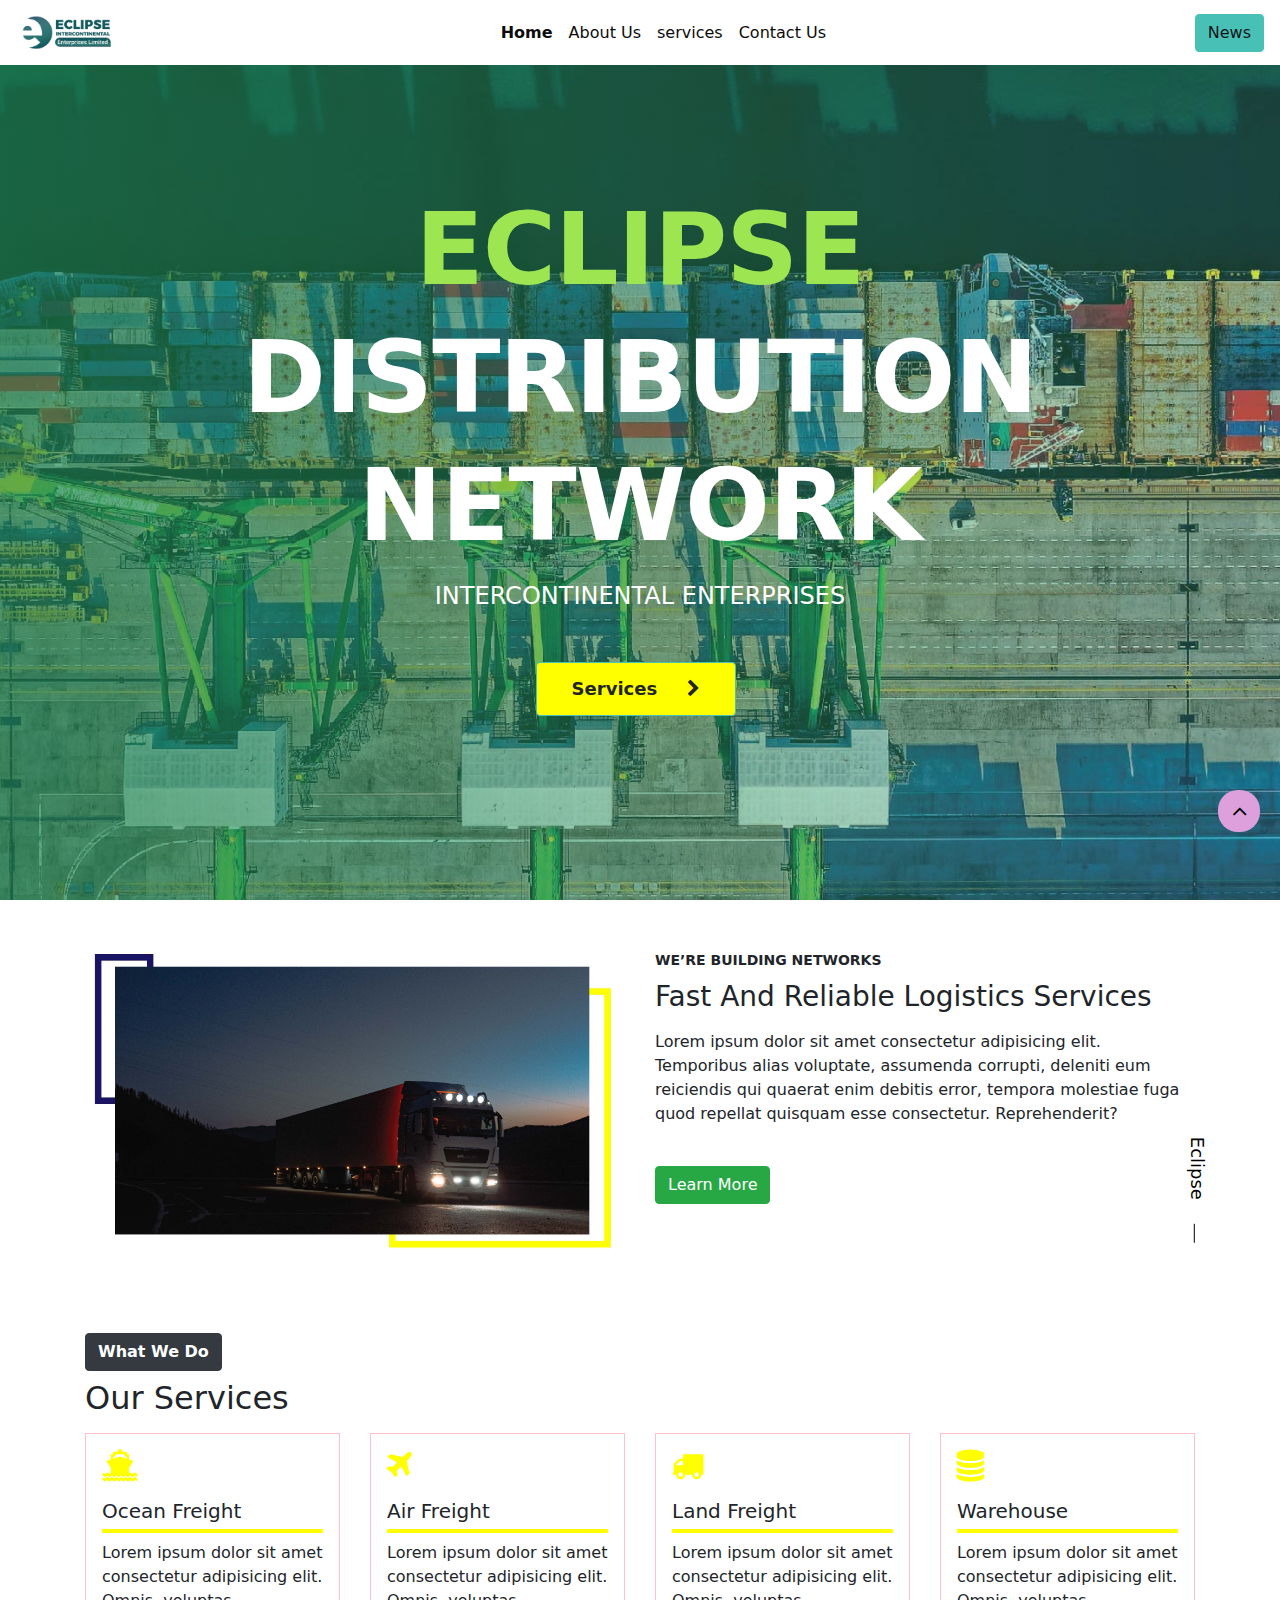
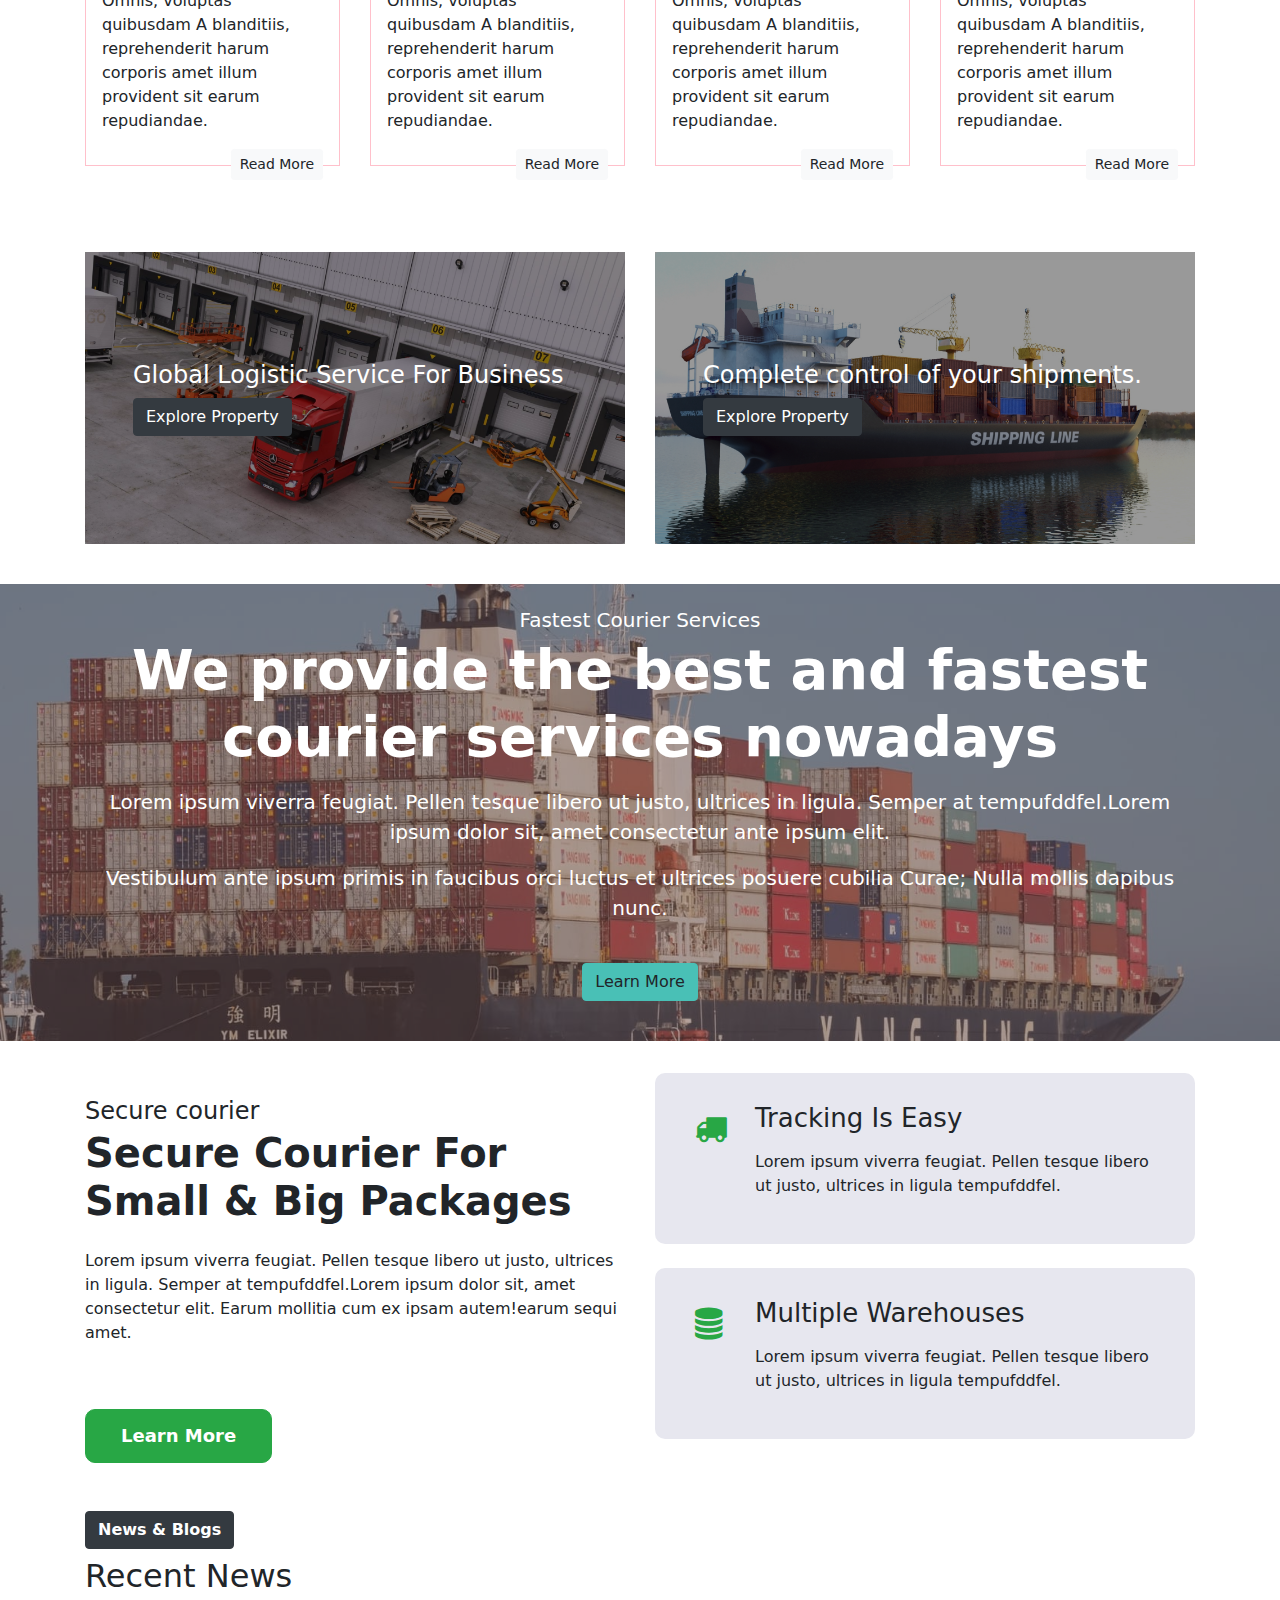
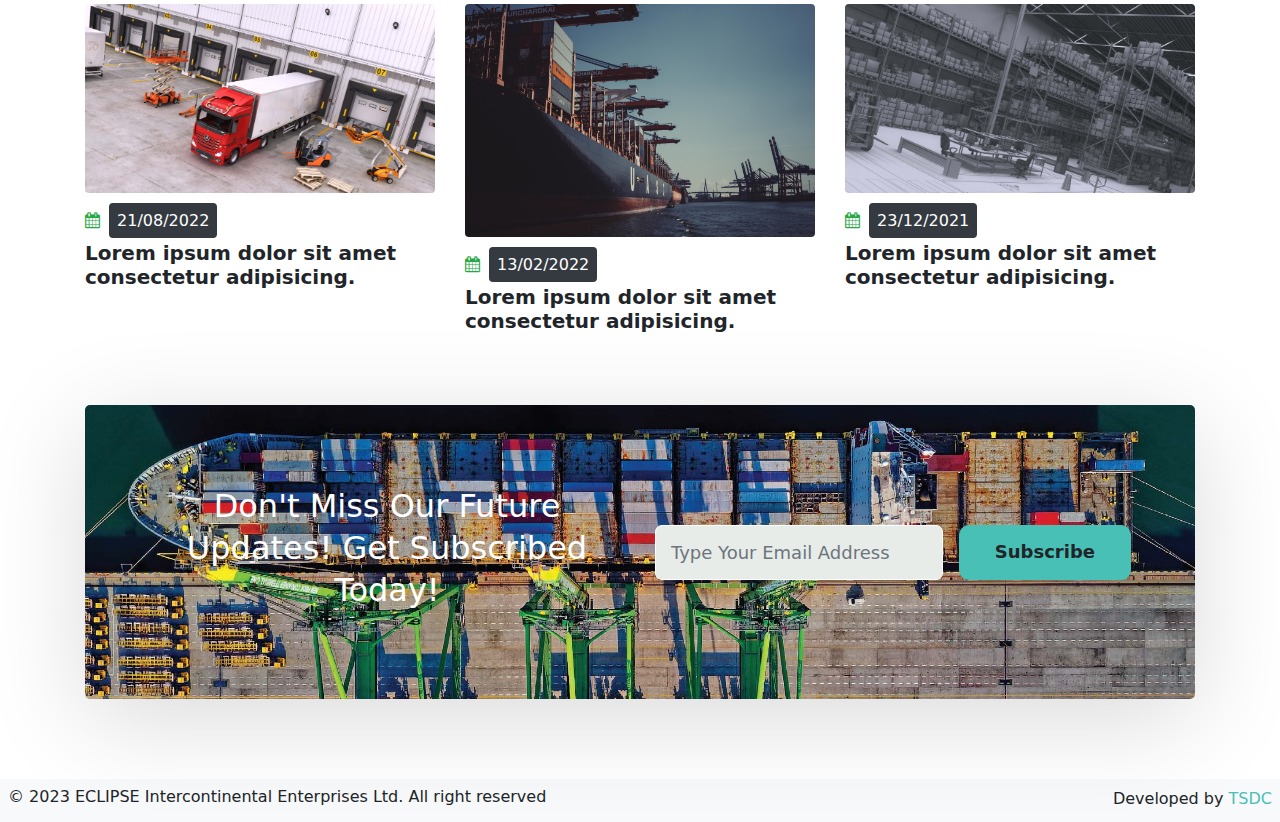
==== commit ae74b218: "2nd batch" ====
--- a/index.html
+++ b/index.html
@@ -1,430 +1,537 @@
 <!DOCTYPE html>
 <html lang="en">
-
-<head>
-	<meta charset="UTF-8" />
-	<meta http-equiv="X-UA-Compatible" content="IE=edge" />
-	<meta name="viewport" content="width=device-width, initial-scale=1.0" />
-	<title>Blueprint Logistics | Home</title>
-	<link rel="stylesheet" href="/assets/css/style.css" />
-	<link rel="stylesheet" href="/assets/css/app.css" />
-	<link rel="stylesheet" href="assets/font-awesome-4.7.0/css/font-awesome.css" />
-</head>
-
-<body>
-	<!-- Navbar  -->
-	<header class="fixed-top" id="site-header">
-		<nav class="navbar navbar-expand-md navbar-light bg-white">
-			<a class="navbar-brand" href="/">
-				<img src="/assets/img/Logo.jpg" alt="" width="100px" />
-				<!-- <span>5of10</span> -->
-			</a>
-
-			<button class="navbar-toggler p-3" type="button" data-toggle="collapse"
-				data-target="#navbarSupportedContent" aria-controls="navbarSupportedContent" aria-expanded="false"
-				aria-label="Toggle navigation">
-				<span class="navbar-toggler-icon"></span>
-			</button>
-
-			<div class="collapse navbar-collapse" id="navbarSupportedContent">
-				<ul class="navbar-nav m-auto">
-					<li class="nav-item active">
-						<a class="nav-link nav-link-menu text-white-1" href="/">Home <span
-								class="sr-only">(current)</span></a>
-					</li>
-					<li class="nav-item">
-						<a class="nav-link nav-link-menu" href="about.html">About Us</a>
-					</li>
-					<li class="nav-item">
-						<a class="nav-link nav-link-menu" href="services.html">services</a>
-					</li>
-					<li class="nav-item">
-						<a class="nav-link nav-link-menu" href="contact.html">Contact Us</a>
-					</li>
-				</ul>
-
-				<ul class="navbar-nav">
-					<li class="nav-item">
-						<a class="btn btn-md btn-primary" href="blog.html">News</a>
-					</li>
-				</ul>
-			</div>
-		</nav>
-	</header>
-
-	<!-- Banner -->
-	<div class="banner">
-		<div id="demo-1">
-			<div class="demo-inner-content container">
-				<div class="container-fluid">
-					<div class="row align-items-center">
-						<!-- order-lg-first -->
-						<div class="col-md-12 mt-lg-0 mt-5 mb-4 w3l-banner-content">
-							
-							<h3 class="">
-								ECLIPSE DISTRIBUTION NETWORK
-							</h3>
-							<p>
-								<span style="font-size: 22px"
-									class="pt-2 pb-2 pl-1 pr-1 bg-danger font-weight-bold rounded text-white">INTERCONTINENTAL
-									ENTERPRISES</span>
-							</p>
-							<span class="text-white mt-2 text-capitalize font-weight-light" style="font-size: 20px">
+	<head>
+		<meta charset="UTF-8" />
+		<meta http-equiv="X-UA-Compatible" content="IE=edge" />
+		<meta name="viewport" content="width=device-width, initial-scale=1.0" />
+		<title>Eclipse Intercontinental | Home</title>
+		<link rel="stylesheet" href="/assets/css/style.css" />
+		<link rel="stylesheet" href="/assets/css/app.css" />
+		<link
+			rel="stylesheet"
+			href="assets/font-awesome-4.7.0/css/font-awesome.css"
+		/>
+	</head>
+
+	<body>
+		<!-- Navbar  -->
+		<header class="fixed-top" id="site-header">
+			<nav class="navbar navbar-expand-md navbar-light bg-white">
+				<a class="navbar-brand" href="/">
+					<img src="/assets/img/Logo.jpg" alt="" width="100px" />
+					<!-- <span>5of10</span> -->
+				</a>
+
+				<button
+					class="navbar-toggler p-3"
+					type="button"
+					data-toggle="collapse"
+					data-target="#navbarSupportedContent"
+					aria-controls="navbarSupportedContent"
+					aria-expanded="false"
+					aria-label="Toggle navigation"
+				>
+					<span class="navbar-toggler-icon"></span>
+				</button>
+
+				<div class="collapse navbar-collapse" id="navbarSupportedContent">
+					<ul class="navbar-nav m-auto">
+						<li class="nav-item active">
+							<a class="nav-link nav-link-menu text-white-1" href="/"
+								>Home <span class="sr-only">(current)</span></a
+							>
+						</li>
+						<li class="nav-item">
+							<a class="nav-link nav-link-menu" href="about.html">About Us</a>
+						</li>
+						<li class="nav-item">
+							<a class="nav-link nav-link-menu" href="services.html"
+								>services</a
+							>
+						</li>
+						<li class="nav-item">
+							<a class="nav-link nav-link-menu" href="contact.html"
+								>Contact Us</a
+							>
+						</li>
+					</ul>
+
+					<ul class="navbar-nav">
+						<li class="nav-item">
+							<a class="btn btn-md btn-primary" href="blog.html">News</a>
+						</li>
+					</ul>
+				</div>
+			</nav>
+		</header>
+
+		<!-- Banner -->
+		<div class="banner">
+			<div id="demo-1">
+				<div class="demo-inner-content container">
+					<div class="container-fluid">
+						<div class="row align-items-center">
+							<!-- order-lg-first -->
+							<div
+								class="col-md-12 mt-lg-0 mt-5 mb-4 w3l-banner-content text-center"
+							>
+								<h3 class="">
+									<span style="color: rgb(157, 229, 81)">ECLIPSE</span>
+									DISTRIBUTION NETWORK
+								</h3>
+								<p>INTERCONTINENTAL ENTERPRISES</p>
+								<!-- <span class="text-white mt-2 text-capitalize font-weight-light" style="font-size: 20px">
 								GIVING YOU THE FULL INSIGHT YOU NEED TO REMAIN CONFIDENTLY IN
 								CONTROL OF YOUR LOGISTIC
-							</span>
-							<div class="mt-5">
-								<a class="btn btn-primary btn-style mr-2 rounded text-lg-center"
-									style="background-color: yellow !important;" href="services.html">
-									Services <i class="fa fa-chevron-right ml-4"></i>
-								</a>
-							</div>
-						</div>
-					</div>
-				</div>
-			</div>
-		</div>
-	</div>
-
-	<!-- Feature 02  -->
-	<div class="py-5">
-		<div class="container">
-			<div class="row">
-				<div class="col-md-6 mb-3">
-					<img src="/assets/img/warehouse.jpg" alt="" class="img-fluid rounded" />
-				</div>
-				<div class="col-md-6">
-					
-					<div class="wrapper">
-						<span style="font-size: 14px; font-weight: 700">WE’RE BUILDING NETWORKS</span>
-						<h3 class="">Fast And Reliable Logistics Services</h3>
-						<p>
-							Lorem ipsum dolor sit amet consectetur adipisicing elit.
-							Temporibus alias voluptate, assumenda corrupti, deleniti eum
-							reiciendis qui quaerat enim debitis error, tempora molestiae
-							fuga quod repellat quisquam esse consectetur. Reprehenderit?
-						</p>
-						<a href="about.html" class="btn btn-success">Learn More</a>
-					</div>
-					<h6 class="left-text-design">Eclipse </h6>
-				</div>
-			</div>
-		</div>
-	</div>
-
-	<!-- Feature 04 - Services  -->
-	<div class="py-3">
-		<div class="container">
-			<div class="wrapper-header">
-				<h4 class="font-weight-bold btn btn-md btn-dark">What We Do</h4>
-				<h2>Our Services</h2>
-			</div>
-			<div class="row mt-3 ">
-				<div class="col-md-3 mb-3">
-					<div class="p-3 service-wrapper">
-						<i class="fa fa-ship fa-2x"></i>
-
-						<h5>Ocean Freight</h5>
-						<p>
-							Lorem ipsum dolor sit amet consectetur adipisicing elit. Omnis,
-							voluptas quibusdam A blanditiis, reprehenderit harum corporis
-							amet illum provident sit earum repudiandae.
-						</p>
-						<a href="#!" class="btn btn-sm btn-light">Read More</a>
-					</div>
-				</div>
-
-				<div class="col-md-3 mb-3">
-					<div class="service-wrapper p-3">
-						<i class="fa fa-plane fa-2x"></i>
-						<h5>Air Freight</h5>
-						<p>
-							Lorem ipsum dolor sit amet consectetur adipisicing elit. Omnis,
-							voluptas quibusdam A blanditiis, reprehenderit harum corporis
-							amet illum provident sit earum repudiandae.
-						</p>
-						<a href="#!" class="btn btn-sm btn-light">Read More</a>
-					</div>
-				</div>
-
-				<div class="col-md-3 mb-3">
-					<div class="service-wrapper p-3">
-						<i class="fa fa-truck fa-2x"></i>
-						<h5>Land Freight</h5>
-						<p>
-							Lorem ipsum dolor sit amet consectetur adipisicing elit. Omnis,
-							voluptas quibusdam A blanditiis, reprehenderit harum corporis
-							amet illum provident sit earum repudiandae.
-						</p>
-						<a href="#!" class="btn btn-sm btn-light">Read More</a>
-					</div>
-				</div>
-
-				<div class="col-md-3">
-					<div class="service-wrapper p-3">
-						<i class="fa fa-database fa-2x"></i>
-						<h5>Warehouse</h5>
-						<p>
-							Lorem ipsum dolor sit amet consectetur adipisicing elit. Omnis,
-							voluptas quibusdam A blanditiis, reprehenderit harum corporis
-							amet illum provident sit earum repudiandae.
-						</p>
-						<a href="#!" class="btn btn-sm btn-light">Read More</a>
-					</div>
-				</div>
-
-			</div>
-		</div>
-	</div>
-
-	<!-- Feature 01  -->
-	<div class="w3l-3-grids py-3" id="grids-3">
-		<div class="container py-md-4">
-			<div class="row">
-				<div class="col-md-6 mt-md-0">
-					<div class="grids3-info position-relative">
-						<div class="d-block zoom">
-							<img src="assets/img/unload.jpg" alt="" class="img-fluid news-image rounded" />
-						</div>
-						<div class="w3-grids3-info">
-							<div class="gdnhy-1">
-								<h4>Global Logistic Service For Business</h4>
-								<a class="btn btn-dark" href="#"> Explore Property </a>
-							</div>
-						</div>
-					</div>
-				</div>
-				<div class="col-md-6 mt-md-0 mt-4 grids3-info2">
-					<div class="grids3-info position-relative">
-						<a href="#img" class="d-block zoom"><img src="assets/img/12.jpg" alt=""
-								class="img-fluid news-image rounded" /></a>
-						<div class="w3-grids3-info second">
-							<div class="gdnhy-1">
-								<h4>Complete control of your shipments.</h4>
-								<a class="btn btn-dark" href="#"> Explore Property </a>
-							</div>
-						</div>
-					</div>
-				</div>
-			</div>
-		</div>
-	</div>
-
-	<!-- Feature 03 - Fastest Courier  -->
-	<div class="py-4 w3l-index5">
-		<div class="container">
-			<div class="row">
-				<div class="col-md-12 mb-3">
-					<div class="wrapper text-center">
-						<h5 class="title-subw3hny mb-1">Fastest Courier Services</h5>
-						<h2 class="title-w3l two mb-2 font-weight-bold display-4">
-							We provide the best and fastest courier services nowadays
-						</h2>
-						<p class="my-3 lead">
+							</span> -->
+								<div class="mt-5">
+									<a
+										class="btn btn-primary btn-style mr-2 rounded text-lg-center"
+										style="background-color: yellow !important"
+										href="services.html"
+									>
+										Services <i class="fa fa-chevron-right ml-4"></i>
+									</a>
+								</div>
+							</div>
+						</div>
+					</div>
+				</div>
+			</div>
+		</div>
+
+		<!-- Feature 02  Overview -->
+		<div class="py-5">
+			<div class="container">
+				<div class="row">
+					<div class="col-md-6 mb-3">
+						<img
+							src="/assets/img/overview.jpg"
+							alt=""
+							class="img-fluid rounded"
+						/>
+					</div>
+					<div class="col-md-6">
+						<div class="wrapper">
+							<span style="font-size: 14px; font-weight: 700"
+								>WE’RE BUILDING NETWORKS</span
+							>
+							<h3 class="mt-2">Fast And Reliable Logistics Services</h3>
+							<p class="mt-3">
+								Lorem ipsum dolor sit amet consectetur adipisicing elit.
+								Temporibus alias voluptate, assumenda corrupti, deleniti eum
+								reiciendis qui quaerat enim debitis error, tempora molestiae
+								fuga quod repellat quisquam esse consectetur. Reprehenderit?
+							</p>
+							<a href="about.html" class="btn btn-success mt-lg-4"
+								>Learn More</a
+							>
+						</div>
+						<h6 class="left-text-design">Eclipse</h6>
+					</div>
+				</div>
+			</div>
+		</div>
+
+		<!-- Feature 04 - Services  -->
+		<div class="py-3">
+			<div class="container">
+				<div class="wrapper-header">
+					<h4 class="font-weight-bold btn btn-md btn-dark">What We Do</h4>
+					<h2>Our Services</h2>
+				</div>
+				<div class="row mt-3">
+					<div class="col-md-3 mb-3">
+						<div class="p-3 service-wrapper">
+							<i class="fa fa-ship fa-2x"></i>
+
+							<h5>Ocean Freight</h5>
+							<p>
+								Lorem ipsum dolor sit amet consectetur adipisicing elit. Omnis,
+								voluptas quibusdam A blanditiis, reprehenderit harum corporis
+								amet illum provident sit earum repudiandae.
+							</p>
+							<a href="#!" class="btn btn-sm btn-light">Read More</a>
+						</div>
+					</div>
+
+					<div class="col-md-3 mb-3">
+						<div class="service-wrapper p-3">
+							<i class="fa fa-plane fa-2x"></i>
+							<h5>Air Freight</h5>
+							<p>
+								Lorem ipsum dolor sit amet consectetur adipisicing elit. Omnis,
+								voluptas quibusdam A blanditiis, reprehenderit harum corporis
+								amet illum provident sit earum repudiandae.
+							</p>
+							<a href="#!" class="btn btn-sm btn-light">Read More</a>
+						</div>
+					</div>
+
+					<div class="col-md-3 mb-3">
+						<div class="service-wrapper p-3">
+							<i class="fa fa-truck fa-2x"></i>
+							<h5>Land Freight</h5>
+							<p>
+								Lorem ipsum dolor sit amet consectetur adipisicing elit. Omnis,
+								voluptas quibusdam A blanditiis, reprehenderit harum corporis
+								amet illum provident sit earum repudiandae.
+							</p>
+							<a href="#!" class="btn btn-sm btn-light">Read More</a>
+						</div>
+					</div>
+
+					<div class="col-md-3">
+						<div class="service-wrapper p-3">
+							<i class="fa fa-database fa-2x"></i>
+							<h5>Warehouse</h5>
+							<p>
+								Lorem ipsum dolor sit amet consectetur adipisicing elit. Omnis,
+								voluptas quibusdam A blanditiis, reprehenderit harum corporis
+								amet illum provident sit earum repudiandae.
+							</p>
+							<a href="#!" class="btn btn-sm btn-light">Read More</a>
+						</div>
+					</div>
+				</div>
+			</div>
+		</div>
+
+		<!-- Feature 01  -->
+		<div class="w3l-3-grids py-3" id="grids-3">
+			<div class="container py-md-4">
+				<div class="row">
+					<div class="col-md-6 mt-md-0">
+						<div class="grids3-info position-relative">
+							<div class="d-block zoom">
+								<img
+									src="assets/img/unload.jpg"
+									alt=""
+									class="img-fluid news-image rounded"
+								/>
+							</div>
+							<div class="w3-grids3-info">
+								<div class="gdnhy-1">
+									<h4>Global Logistic Service For Business</h4>
+									<a class="btn btn-dark" href="#"> Explore Property </a>
+								</div>
+							</div>
+						</div>
+					</div>
+					<div class="col-md-6 mt-md-0 mt-4 grids3-info2">
+						<div class="grids3-info position-relative">
+							<a href="#img" class="d-block zoom"
+								><img
+									src="assets/img/12.jpg"
+									alt=""
+									class="img-fluid news-image rounded"
+							/></a>
+							<div class="w3-grids3-info second">
+								<div class="gdnhy-1">
+									<h4>Complete control of your shipments.</h4>
+									<a class="btn btn-dark" href="#"> Explore Property </a>
+								</div>
+							</div>
+						</div>
+					</div>
+				</div>
+			</div>
+		</div>
+
+		<!-- Feature 03 - Fastest Courier  -->
+		<div class="py-4 w3l-index5">
+			<div class="container">
+				<div class="row">
+					<div class="col-md-12 mb-3">
+						<div class="wrapper text-center">
+							<h5 class="title-subw3hny mb-1">Fastest Courier Services</h5>
+							<h2 class="title-w3l two mb-2 font-weight-bold display-4">
+								We provide the best and fastest courier services nowadays
+							</h2>
+							<p class="my-3 lead">
+								Lorem ipsum viverra feugiat. Pellen tesque libero ut justo,
+								ultrices in ligula. Semper at tempufddfel.Lorem ipsum dolor sit,
+								amet consectetur ante ipsum elit.
+							</p>
+							<p class="my-3 lead">
+								Vestibulum ante ipsum primis in faucibus orci luctus et ultrices
+								posuere cubilia Curae; Nulla mollis dapibus nunc.
+							</p>
+							<a href="#!" class="btn btn-primary mt-4">Learn More </a>
+						</div>
+					</div>
+				</div>
+			</div>
+		</div>
+
+		<!-- Secure Transportation -->
+		<section class="w3l-passion-mid-sec py-3">
+			<div class="container py-md-3 py-3">
+				<div class="row w3l-passion-mid-grids">
+					<div class="col-lg-6 passion-grid-item-info pe-lg-5 mb-lg-0 mb-5">
+						<h6
+							class="title-subw3hny mb-1 mt-4 font-weight-light"
+							style="font-size: 24px"
+						>
+							Secure courier
+						</h6>
+						<h4
+							class="title-w3l mb-4 font-weight-bold text-capitalize"
+							style="font-size: 40px"
+						>
+							Secure courier for small & Big packages
+						</h4>
+						<p class="mt-3">
 							Lorem ipsum viverra feugiat. Pellen tesque libero ut justo,
 							ultrices in ligula. Semper at tempufddfel.Lorem ipsum dolor sit,
-							amet consectetur ante ipsum elit.
+							amet consectetur elit. Earum mollitia cum ex ipsam autem!earum
+							sequi amet.
 						</p>
-						<p class="my-3 lead">
-							Vestibulum ante ipsum primis in faucibus orci luctus et ultrices
-							posuere cubilia Curae; Nulla mollis dapibus nunc.
-						</p>
-						<a href="#!" class="btn btn-primary mt-4">Learn More </a>
-					</div>
-				</div>
-
-			</div>
-		</div>
-	</div>
-
-	<!-- Secure Transportation -->
-	<section class="w3l-passion-mid-sec py-3">
-		<div class="container py-md-3 py-3">
-			<div class="row w3l-passion-mid-grids">
-
-				<div class="col-lg-6 passion-grid-item-info pe-lg-5 mb-lg-0 mb-5">
-					<h6 class="title-subw3hny mb-1 mt-4 font-weight-light" style="font-size: 24px;">Secure courier</h5>
-						<h4 class="title-w3l mb-4 font-weight-bold text-capitalize" style="font-size: 40px;">Secure
-							courier for small &
-							Big packages</h2>
-							<p class="mt-3">Lorem ipsum viverra feugiat. Pellen tesque libero ut justo, ultrices in
-								ligula. Semper at tempufddfel.Lorem ipsum dolor sit, amet consectetur elit. Earum
-								mollitia
-								cum ex ipsam autem!earum sequi amet.</p>
-							<div class="w3banner-content-btns">
-								<a href="about.html" class="btn btn-style btn-success mt-lg-5 mt-4 me-2">Learn More </a>
-
-							</div>
-				</div>
-				<div class="col-lg-6 passion-grid-item-info ps-lg-4">
-					<div class="w3lgrids-1 box-wrap">
-						<div class="icon">
-							<i class="fa fa-truck text-success"></i>
-						</div>
-						<div class="icon-text">
-							<h4><a href="#service" class="title-head mb-3">Tracking Is Easy</a></h4>
-							<p class="text-para mt-3">Lorem ipsum viverra feugiat. Pellen tesque libero ut justo,
-								ultrices
-								in ligula tempufddfel.</p>
-						</div>
-					</div>
-					<div class="w3lgrids-1 box-wrap mt-4">
-						<div class="icon">
-							<i class="fa fa-database text-success"></i>
-						</div>
-						<div class="icon-text">
-							<h4><a href="#service" class="title-head mb-3">Multiple Warehouses</a></h4>
-							<p class="text-para mt-3">Lorem ipsum viverra feugiat. Pellen tesque libero ut justo,
-								ultrices
-								in ligula tempufddfel.</p>
-						</div>
-					</div>
-				</div>
-			</div>
-		</div>
-	</section>
-
-	<!-- Feature 04 News -->
-	<div class="py-5">
-		<div class="container">
-			<div class="wrapper-header">
-				<h4 class="font-weight-bold btn btn-md btn-dark">News & Blogs</h4>
-				<h2>Recent News</h2>
-			</div>
-			<div class="row">
-				<div class="col-md-4 mb-3">
-					<div>
-						<img src="/assets/img/unload.jpg" alt="" class="img-fluid rounded" />
-						<div class="mt-3">
-							<i class="fa fa-calendar text-success mr-1"></i>
-							<span class="bg-dark p-2 rounded text-white">21/08/2022</span>
-						</div>
-						<h5 class="mt-2 font-weight-bold">
-							Lorem ipsum dolor sit amet consectetur adipisicing.
-						</h5>
-					</div>
-				</div>
-				<div class="col-md-4 mb-3">
-					<div>
-						<img src="/assets/img/services.jpg" alt="" class="img-fluid rounded" />
-						<div class="mt-3">
-							<i class="fa fa-calendar text-success mr-1"></i>
-							<span class="bg-dark p-2 rounded text-white">13/02/2022</span>
-						</div>
-						<h5 class="mt-2 font-weight-bold">
-							Lorem ipsum dolor sit amet consectetur adipisicing.
-						</h5>
-					</div>
-				</div>
-				<div class="col-md-4 mb-3">
-					<div>
-						<img src="/assets/img/warehouse.jpg" alt="" class="img-fluid rounded" />
-						<div class="mt-3">
-							<i class="fa fa-calendar text-success mr-1"></i>
-							<span class="bg-dark p-2 rounded text-white">23/12/2021</span>
-						</div>
-						<h5 class="mt-2 font-weight-bold">
-							Lorem ipsum dolor sit amet consectetur adipisicing.
-						</h5>
-					</div>
-				</div>
-			</div>
-		</div>
-	</div>
-
-	<!-- Footer  -->
-	<div class="feature-05 mt-lg-5 mt-md-3">
-		<!-- Move to Top  -->
-		<button onclick="topFunction()" id="movetop" title="Go to top" style="display: block">
-			<span class="fa fa-angle-up"></span>
-		</button>
+						<div class="w3banner-content-btns">
+							<a
+								href="about.html"
+								class="btn btn-style btn-success mt-lg-5 mt-4 me-2"
+								>Learn More
+							</a>
+						</div>
+					</div>
+					<div class="col-lg-6 passion-grid-item-info ps-lg-4">
+						<div class="w3lgrids-1 box-wrap">
+							<div class="icon">
+								<i class="fa fa-truck text-success"></i>
+							</div>
+							<div class="icon-text">
+								<h4>
+									<a href="#service" class="title-head mb-3"
+										>Tracking Is Easy</a
+									>
+								</h4>
+								<p class="text-para mt-3">
+									Lorem ipsum viverra feugiat. Pellen tesque libero ut justo,
+									ultrices in ligula tempufddfel.
+								</p>
+							</div>
+						</div>
+						<div class="w3lgrids-1 box-wrap mt-4">
+							<div class="icon">
+								<i class="fa fa-database text-success"></i>
+							</div>
+							<div class="icon-text">
+								<h4>
+									<a href="#service" class="title-head mb-3"
+										>Multiple Warehouses</a
+									>
+								</h4>
+								<p class="text-para mt-3">
+									Lorem ipsum viverra feugiat. Pellen tesque libero ut justo,
+									ultrices in ligula tempufddfel.
+								</p>
+							</div>
+						</div>
+					</div>
+				</div>
+			</div>
+		</section>
+
+		<!-- Feature 04 News -->
+		<div class="py-3">
+			<div class="container">
+				<div class="wrapper-header">
+					<h4 class="font-weight-bold btn btn-md btn-dark">News & Blogs</h4>
+					<h2>Recent News</h2>
+				</div>
+				<div class="row">
+					<div class="col-md-4 mb-3">
+						<div>
+							<img
+								src="/assets/img/unload.jpg"
+								alt=""
+								class="img-fluid rounded"
+							/>
+							<div class="mt-3">
+								<i class="fa fa-calendar text-success mr-1"></i>
+								<span class="bg-dark p-2 rounded text-white">21/08/2022</span>
+							</div>
+							<h5 class="mt-2 font-weight-bold">
+								Lorem ipsum dolor sit amet consectetur adipisicing.
+							</h5>
+						</div>
+					</div>
+					<div class="col-md-4 mb-3">
+						<div>
+							<img
+								src="/assets/img/services.jpg"
+								alt=""
+								class="img-fluid rounded"
+							/>
+							<div class="mt-3">
+								<i class="fa fa-calendar text-success mr-1"></i>
+								<span class="bg-dark p-2 rounded text-white">13/02/2022</span>
+							</div>
+							<h5 class="mt-2 font-weight-bold">
+								Lorem ipsum dolor sit amet consectetur adipisicing.
+							</h5>
+						</div>
+					</div>
+					<div class="col-md-4 mb-3">
+						<div>
+							<img
+								src="/assets/img/warehouse.jpg"
+								alt=""
+								class="img-fluid rounded"
+							/>
+							<div class="mt-3">
+								<i class="fa fa-calendar text-success mr-1"></i>
+								<span class="bg-dark p-2 rounded text-white">23/12/2021</span>
+							</div>
+							<h5 class="mt-2 font-weight-bold">
+								Lorem ipsum dolor sit amet consectetur adipisicing.
+							</h5>
+						</div>
+					</div>
+				</div>
+			</div>
+		</div>
+
+		<!--/w3l-newsletter-->
+		<section class="w3l-newsletter py-3">
+			<div class="container py-sm-3">
+				<div class="uphny-w3l-newsletter-inf">
+					<div class="row uphny-w3l-newsletter align-items-center">
+						<div class="col-lg-6 w3l-newsletter-left text-left">
+							<h3 class="titlehny text-sm-center">
+								Don't miss our future updates! Get subscribed today!
+							</h3>
+						</div>
+						<div
+							class="col-lg-6 w3l-newsletter-form ps-lg-5 mt-lg-0 mt-md-5 mt-4"
+						>
+							<form action="#" method="post" class="subscribe-wthree">
+								<div class="flex-wrap subscribe-wthree-field">
+									<input
+										class="form-control"
+										type="email"
+										placeholder="Type Your Email Address"
+										name="email"
+										required=""
+									/>
+									<button class="btn btn-style btn-primary" type="submit">
+										Subscribe
+									</button>
+								</div>
+							</form>
+						</div>
+					</div>
+				</div>
+			</div>
+		</section>
+		<!--//w3l-newsletter-->
+
+		<!-- Footer  -->
+		<div class="feature-05 mt-lg-5 mt-md-3">
+			<!-- Move to Top  -->
+			<button
+				onclick="topFunction()"
+				id="movetop"
+				title="Go to top"
+				style="display: block"
+				class="mb-5"
+			>
+				<span class="fa fa-angle-up"></span>
+			</button>
+			<script>
+				// When the user scrolls down 20px from the top of the document, show the button
+				window.onscroll = function () {
+					scrollFunction();
+				};
+
+				function scrollFunction() {
+					if (
+						document.body.scrollTop > 20 ||
+						document.documentElement.scrollTop > 20
+					) {
+						document.getElementById("movetop").style.display = "block";
+					} else {
+						document.getElementById("movetop").style.display = "none";
+					}
+				}
+
+				// When the user clicks on the button, scroll to the top of the document
+				function topFunction() {
+					document.body.scrollTop = 0;
+					document.documentElement.scrollTop = 0;
+				}
+			</script>
+			<!-- //move top -->
+
+			<!-- Copyright  -->
+			<div class="d-flex justify-content-between bg-light p-2">
+				<h6>
+					© 2023 ECLIPSE Intercontinental Enterprises Ltd. All right reserved
+				</h6>
+				<div>
+					Developed by
+					<a
+						href="http://ambrosedev.netlify.app"
+						target="_blank"
+						rel="noopener noreferrer"
+						>TSDC</a
+					>
+				</div>
+			</div>
+		</div>
+
+		<script src="/assets/js/jquery-3.6.0.min.js"></script>
+		<script src="/assets/js/lightbox-plus-jquery.min.js"></script>
+		<script src="/assets/js/script.js"></script>
+
+		<!-- video popup -->
+		<script src="/assets/js/jquery.magnific-popup.min.js"></script>
 		<script>
-			// When the user scrolls down 20px from the top of the document, show the button
-			window.onscroll = function () {
-				scrollFunction();
-			};
-
-			function scrollFunction() {
-				if (
-					document.body.scrollTop > 20 ||
-					document.documentElement.scrollTop > 20
-				) {
-					document.getElementById("movetop").style.display = "block";
-				} else {
-					document.getElementById("movetop").style.display = "none";
-				}
-			}
-
-			// When the user clicks on the button, scroll to the top of the document
-			function topFunction() {
-				document.body.scrollTop = 0;
-				document.documentElement.scrollTop = 0;
-			}
+			$(document).ready(function () {
+				$(".popup-with-zoom-anim").magnificPopup({
+					type: "inline",
+
+					fixedContentPos: false,
+					fixedBgPos: true,
+
+					overflowY: "auto",
+
+					closeBtnInside: true,
+					preloader: false,
+
+					midClick: true,
+					removalDelay: 300,
+					mainClass: "my-mfp-zoom-in",
+				});
+
+				$(".popup-with-move-anim").magnificPopup({
+					type: "inline",
+
+					fixedContentPos: false,
+					fixedBgPos: true,
+
+					overflowY: "auto",
+
+					closeBtnInside: true,
+					preloader: false,
+
+					midClick: true,
+					removalDelay: 300,
+					mainClass: "my-mfp-slide-bottom",
+				});
+			});
 		</script>
-		<!-- //move top -->
-
-		<!-- Copyright  -->
-		<div class="d-flex justify-content-between bg-light p-2">
-			<h6>© 2023 Blueprint Logistics Ltd. All right reserved</h6>
-			<div>
-				Developed by
-				<a href="http://ambrosedev.netlify.app" target="_blank" rel="noopener noreferrer">TSDC</a>
-			</div>
-		</div>
-	</div>
-
-	<script src="/assets/js/jquery-3.6.0.min.js"></script>
-	<script src="/assets/js/lightbox-plus-jquery.min.js"></script>
-	<script src="/assets/js/script.js"></script>
-
-	<!-- video popup -->
-	<script src="/assets/js/jquery.magnific-popup.min.js"></script>
-	<script>
-		$(document).ready(function () {
-			$(".popup-with-zoom-anim").magnificPopup({
-				type: "inline",
-
-				fixedContentPos: false,
-				fixedBgPos: true,
-
-				overflowY: "auto",
-
-				closeBtnInside: true,
-				preloader: false,
-
-				midClick: true,
-				removalDelay: 300,
-				mainClass: "my-mfp-zoom-in",
+		<!-- //video popup -->
+
+		<!-- disable body scroll which navbar is in active -->
+		<script>
+			$(function () {
+				$(".navbar-toggler").click(function () {
+					$("body").toggleClass("noscroll");
+				});
 			});
-
-			$(".popup-with-move-anim").magnificPopup({
-				type: "inline",
-
-				fixedContentPos: false,
-				fixedBgPos: true,
-
-				overflowY: "auto",
-
-				closeBtnInside: true,
-				preloader: false,
-
-				midClick: true,
-				removalDelay: 300,
-				mainClass: "my-mfp-slide-bottom",
-			});
-		});
-	</script>
-	<!-- //video popup -->
-
-	<!-- disable body scroll which navbar is in active -->
-	<script>
-		$(function () {
-			$(".navbar-toggler").click(function () {
-				$("body").toggleClass("noscroll");
-			});
-		});
-	</script>
-	<script src="/assets/js/bootstrap.min.js"></script>
-</body>
-
-</html>+		</script>
+		<script src="/assets/js/bootstrap.min.js"></script>
+	</body>
+</html>
--- a/assets/css/app.css
+++ b/assets/css/app.css
@@ -501,6 +501,7 @@
 .nav-fixed .navbar-expand-md .navbar-nav .nav-link {
   color: var(--dark) !important;
   opacity: 0.95;
+  font-size: 16px !important;
 }
 
 
@@ -787,11 +788,13 @@
 
 /* Service Page  */
 
-.item-wrap:hover{
-    background-color: rgba(226, 254, 255, 0.441);
-    padding: 10px;
-    border-radius: 5px;
-}
+/* .item-wrap div:hover{
+   transform: perspective(500px) rotateX(0) rotateY(0) rotateZ(0);
+   transform: scale(1);
+    transition: transform 0.3s linear;
+    background: linear-gradient(to bottom, rgba(0, 0, 0, 0.01) 0, rgba(0, 0, 0, 0.09) 11%, rgba(0, 0, 0, 0.12) 13%, rgba(0, 0, 0, 0.19) 20%, rgba(0, 0, 0, 0.29) 28%, rgba(0, 0, 0, 0.29) 29%, rgba(0, 0, 0, 0.42) 38%, rgba(0, 0, 0, 0.46) 43%, rgba(0, 0, 0, 0.53) 47%, rgba(0, 0, 0, 0.75) 69%, rgba(0, 0, 0, 0.87) 84%, rgba(0, 0, 0, 0.98) 99%, rgba(0, 0, 0, 0.94) 100%);
+ 
+} */
 
 .item-wrap a{
     background-color: aliceblue;
@@ -999,7 +1002,14 @@
   font-size: 100px;
   line-height: 95px;
   letter-spacing: -1px;
-  line-height: 7rem;
+  line-height: 8rem !important;
+  /* font-family:sans-serif; */
+}
+
+.w3l-banner-content p {
+  color: #fff;
+  font-weight:400;
+  font-size: 24px;
 }
 
 @media (max-width: 1080px) {
@@ -1027,8 +1037,10 @@
 
 @media (max-width:480px) {
   .w3l-banner-content h3 {
-    font-size: 34px;
-    line-height: 40px;
+    font-size: 50px;
+    line-height: 70px !important;
+    font-weight: bolder;
+    padding-top: 3rem;
   }
   
 }
@@ -1059,4 +1071,320 @@
     left: 10.5rem;
     top: 5%;
   }
-}+}
+
+/* Services Page - Featured service section  */
+
+.locations-1 .box16,
+.w3services-3 .box16 {
+    text-align: center;
+    position: relative;
+    overflow: hidden;
+    border-radius: 4px 4px 0 0px;
+}
+
+.w3services-3 .box16 {
+    border-radius: 4px;
+}
+
+.box16:hover img {
+    transform: scale(1.1);
+    transition: transform 0.3s linear;
+}
+
+.locations-1 .box16 .box-content,
+.locations-1 .box16:after {
+    width: 100%;
+    position: absolute;
+    left: 0;
+}
+
+.locations-1 .box16:after {
+    content: "";
+    height: 100%;
+    background: linear-gradient(to bottom, rgba(0, 0, 0, 0) 0, rgba(0, 0, 0, 0.08) 69%, rgba(0, 0, 0, 0.76) 100%);
+    top: 0;
+    border-radius: 4px;
+    transition: all .5s ease 0s;
+}
+
+.locations-1 .box16 .post,
+.locations-1 .box16 .title {
+    transform: translateY(30px);
+    transition: all 0.4s cubic-bezier(0.13, 0.62, 0.81, 0.91) 0s;
+}
+
+.locations-1 .box16:hover:after {
+    background: linear-gradient(to bottom, rgba(0, 0, 0, 0.01) 0, rgba(0, 0, 0, 0.09) 11%, rgba(0, 0, 0, 0.12) 13%, rgba(0, 0, 0, 0.19) 20%, rgba(0, 0, 0, 0.29) 28%, rgba(0, 0, 0, 0.29) 29%, rgba(0, 0, 0, 0.42) 38%, rgba(0, 0, 0, 0.46) 43%, rgba(0, 0, 0, 0.53) 47%, rgba(0, 0, 0, 0.75) 69%, rgba(0, 0, 0, 0.87) 84%, rgba(0, 0, 0, 0.98) 99%, rgba(0, 0, 0, 0.94) 100%);
+}
+
+.locations-1 .box16 img {
+    width: 100%;
+    height: auto;
+    transition: transform 0.3s linear;
+}
+
+.locations-1 .box16 .box-content {
+    padding: 25px;
+    margin-bottom: 30px;
+    bottom: 0;
+    z-index: 1;
+    text-align: left;
+}
+
+.locations-1 .box16 .title {
+    font-size: 22px;
+    font-weight: 600;
+    text-transform: capitalize;
+    margin: 0 0 10px;
+    color: #fff;
+}
+
+.locations-1 .box16 .post {
+    display: block;
+    padding: 0px 0;
+    font-size: 15px;
+    color: #eee;
+}
+
+.locations-1 .box16 .social li a,
+.locations-1 .box17 .icon li a {
+    border-radius: 50%;
+    font-size: 20px;
+    color: #fff;
+}
+
+.locations-1 .box16:hover .post,
+.locations-1 .box16:hover .title {
+    transform: translateY(0);
+}
+
+.locations-1 .box16 .social {
+    list-style: none;
+    padding: 0 0 5px;
+    margin: 40px 0 25px;
+    opacity: 0;
+    position: relative;
+    transform: perspective(500px) rotateX(-90deg) rotateY(0) rotateZ(0);
+    transition: all 0.6s cubic-bezier(0, 0, 0.58, 1) 0s;
+}
+
+.locations-1 .box16:hover .social {
+    opacity: 1;
+    transform: perspective(500px) rotateX(0) rotateY(0) rotateZ(0);
+}
+
+.locations-1 .box16 .social:before {
+    content: "";
+    width: 50px;
+    height: 2px;
+    background: #fff;
+    margin: 0 auto;
+    position: absolute;
+    top: -23px;
+    left: 0;
+    right: 0;
+}
+
+.locations-1 .box16 .social li {
+    display: inline-block;
+}
+
+.locations-1 .box16 .social li a {
+    display: block;
+    width: 40px;
+    height: 40px;
+    line-height: 40px;
+    background: #6d3795;
+    margin-right: 10px;
+    transition: all .3s ease 0s;
+}
+
+.locations-1 .box17 .icon li,
+.locations-1 .box17 .icon li a {
+    display: inline-block;
+}
+
+.locations-1 .box16 .social li a:hover {
+    background: #bea041;
+}
+
+.locations-1 .box16 .social li:last-child a {
+    margin-right: 0;
+}
+
+.locations-1 .box16 img {
+    border-radius: 4px 4px 0 0px;
+}
+
+.w3services-3 .box16 img {
+    border-radius: 4px;
+}
+
+.locations-1 .box-content i {
+    color: #fff;
+    font-size: 46px;
+}
+
+.w3property-grid {
+    background-color: var(--bg-grey);
+    border-radius: var(--border-radius);
+}
+
+.w3property-grid .list-information.space-between {
+    padding: 1.2em 1em;
+}
+
+@media only screen and (max-width:1180px) {
+
+    .w3property-grid .product-features li:nth-child(3) {
+        margin-top: 6px;
+
+    }
+
+    .locations-1 .box16 .box-content {
+        padding: 15px;
+        margin-bottom: 30px;
+        text-align: left;
+    }
+
+    .locations-1 .box16 .title {
+        font-size: 20px;
+    }
+
+}
+
+@media only screen and (max-width:600px) {
+    .popular .row {
+        padding: 0 10px;
+    }
+
+    .popular .col-6 {
+        padding: 0 8px;
+    }
+
+    .locations-1 .box16 .title {
+        font-size: 18px;
+    }
+
+    .locations-1 .box16 .box-content {
+        padding: 15px;
+    }
+}
+
+
+/* Services Page - Featured service section  */
+
+
+/*--/w3l-newsletter--*/
+.uphny-w3l-newsletter-inf {
+    background: url(../img/bn.jpg) no-repeat center;
+    -ms-background-size: cover;
+    background-size: cover;
+    z-index: 0;
+    position: relative;
+    align-items: center;
+    background-size: cover;
+    z-index: 0;
+    position: relative;
+    box-shadow: 0 20px 100px 0 rgb(0 0 0 / 15%);
+    border-radius: 5px;
+    transition: all 0.3s ease-in-out;
+    padding: 5em 4em;
+}
+
+.uphny-w3l-newsletter-inf:before {
+    content: "";
+    /* background: papayawhip; */
+    position: absolute;
+    top: 0;
+    bottom: 0;
+    left: 0;
+    right: 0;
+    z-index: -1;
+    border-radius: 5px;
+}
+
+.uphny-w3l-newsletter .titlehny {
+    font-size: 32px;
+    line-height: 42px;
+    text-transform: capitalize;
+    color: #fff;
+}
+
+.w3l-newsletter-left {
+    text-align: left;
+}
+
+.subscribe-wthree-field {
+    display: grid;
+    grid-template-columns: 2fr 1fr;
+    grid-gap: 16px;
+    max-width: 560px;
+    margin: 0 auto;
+}
+
+form.subscribe-wthree input {
+    font-size: 18px;
+    color: rgb(250, 246, 246);
+    border-radius: 7px;
+    padding: 0px 15px;
+    background: rgb(232, 236, 232);
+    height: 55px;
+    border: 1px solid #fff;
+}
+
+form.subscribe-wthree input:focus {
+    background: #fff;
+    border: 1px solid #fff;
+    box-shadow: none;
+}
+
+@media (max-width: 992px) {
+    section.w3l-newsletter {
+        margin-bottom: 0;
+        padding-bottom: 4em;
+    }
+
+    .uphny-w3l-newsletter-inf {
+        padding: 4em 2em;
+    }
+
+    .uphny-w3l-newsletter .titlehny {
+        font-size: 24px;
+        line-height: 32px;
+    }
+}
+
+@media (max-width:640px) {
+    .uphny-w3l-newsletter .titlehny {
+        font-size: 20px;
+        line-height: 30px;
+    }
+
+    .uphny-w3l-newsletter-inf {
+        padding: 3em 2em;
+    }
+
+    .w3l-footer-29-main h2 a.navbar-brand {
+        font-size: 30px;
+        line-height: 42px;
+    }
+}
+
+@media (max-width:600px) {
+    .subscribe-wthree-field {
+        display: grid;
+        grid-template-columns: 1fr;
+        grid-gap: 16px;
+        max-width: 560px;
+        margin: 0 auto;
+    }
+
+    section.w3l-newsletter {
+        margin-bottom: 0;
+        padding-bottom: 3em;
+    }
+}
+
+/*--//w3l-newsletter--*/